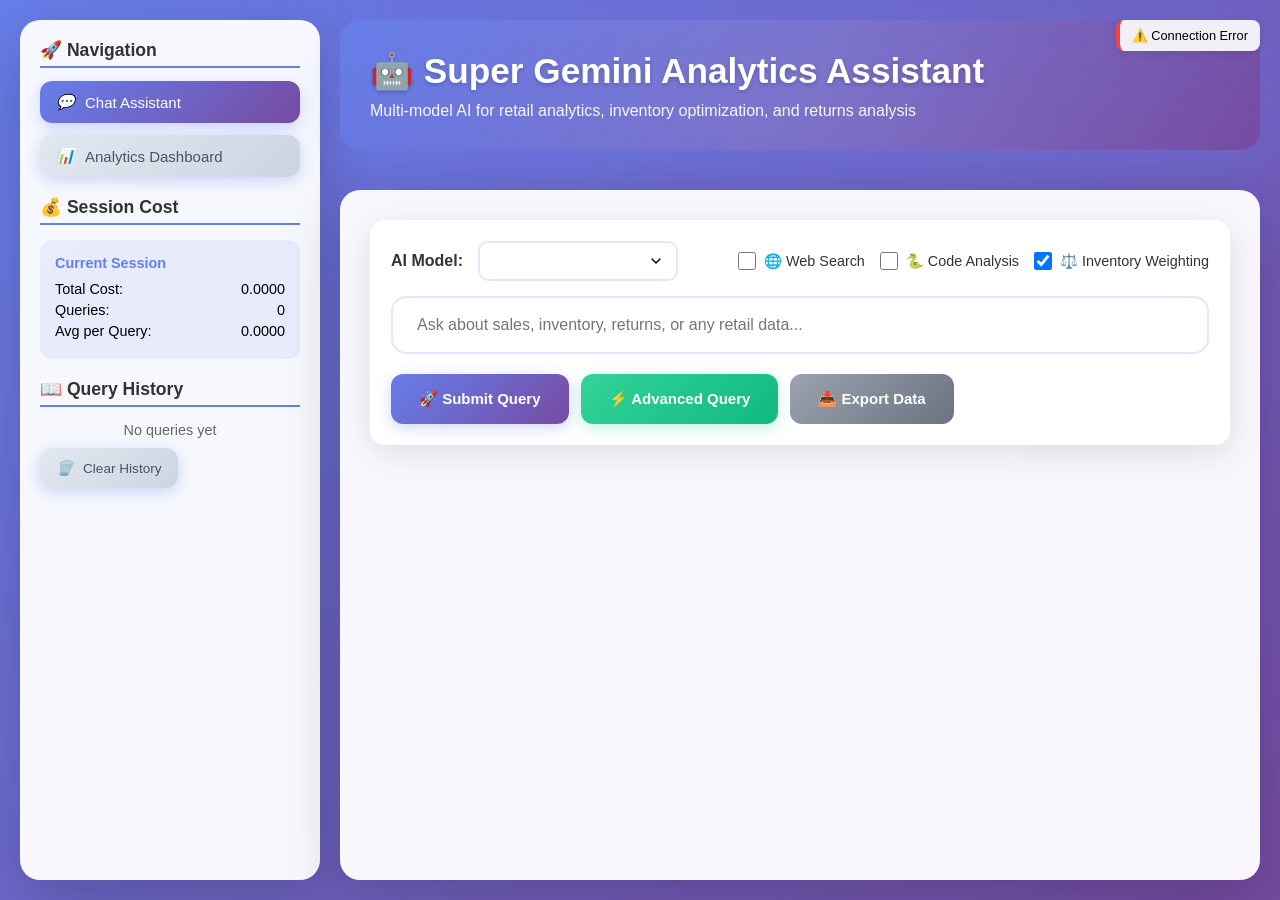
==== templates/index.html @ a4d1f27e "MCP" ====
<!DOCTYPE html>
<html>
<head>
    <title>Super Gemini - Enhanced Retail Analytics Assistant</title>
    <link rel="icon" type="image/x-icon" href="{{ url_for('static', filename='favicon.ico') }}">
    <meta charset="UTF-8">
    <meta name="viewport" content="width=device-width, initial-scale=1.0">
    <style>
        * {
            margin: 0;
            padding: 0;
            box-sizing: border-box;
        }
        
        body { 
            font-family: 'Segoe UI', Tahoma, Geneva, Verdana, sans-serif; 
            max-width: 1600px; 
            margin: 0 auto; 
            padding: 20px;
            background: linear-gradient(135deg, #667eea 0%, #764ba2 100%);
            min-height: 100vh;
        }
        
        .main-container {
            display: grid;
            grid-template-columns: 300px 1fr;
            gap: 20px;
            height: calc(100vh - 40px);
        }
        
        .sidebar {
            background: rgba(255, 255, 255, 0.95);
            backdrop-filter: blur(10px);
            border-radius: 20px;
            padding: 20px;
            box-shadow: 0 20px 60px rgba(0,0,0,0.2);
            overflow-y: auto;
        }
        
        .main-content {
            display: flex;
            flex-direction: column;
            gap: 20px;
        }
        
        .container {
            background: rgba(255, 255, 255, 0.95);
            backdrop-filter: blur(10px);
            border-radius: 20px;
            padding: 30px;
            box-shadow: 0 20px 60px rgba(0,0,0,0.2);
        }
        
        .header {
            background: linear-gradient(135deg, #667eea 0%, #764ba2 100%);
            color: white;
            padding: 30px;
            border-radius: 20px;
            margin-bottom: 20px;
            box-shadow: 0 15px 40px rgba(102, 126, 234, 0.3);
            position: relative;
            overflow: hidden;
        }
        
        .header::before {
            content: '';
            position: absolute;
            top: -50%;
            right: -50%;
            width: 200%;
            height: 200%;
            background: radial-gradient(circle, rgba(255,255,255,0.1) 0%, transparent 50%);
            animation: float 6s ease-in-out infinite;
        }
        
        @keyframes float {
            0%, 100% { transform: translate(0px, 0px); }
            50% { transform: translate(-20px, -20px); }
        }
        
        .header h1 {
            margin: 0;
            font-size: 2.2em;
            font-weight: 700;
            position: relative;
            z-index: 1;
            text-shadow: 0 2px 4px rgba(0,0,0,0.2);
        }
        
        .header p {
            margin: 10px 0 0 0;
            opacity: 0.95;
            font-size: 1em;
            position: relative;
            z-index: 1;
        }
        
        /* Sidebar Styles */
        .sidebar h3 {
            color: #333;
            margin-bottom: 15px;
            font-size: 1.1em;
            border-bottom: 2px solid #667eea;
            padding-bottom: 5px;
        }
        
        .navigation-buttons {
            display: flex;
            flex-direction: column;
            gap: 10px;
            margin-bottom: 20px;
        }
        
        .nav-button {
            padding: 12px 16px;
            border: none;
            border-radius: 12px;
            background: linear-gradient(135deg, #e2e8f0 0%, #cbd5e1 100%);
            color: #475569;
            cursor: pointer;
            font-weight: 500;
            transition: all 0.3s ease;
            text-align: left;
            display: flex;
            align-items: center;
            gap: 10px;
        }
        
        .nav-button:hover, .nav-button.active {
            background: linear-gradient(135deg, #667eea 0%, #764ba2 100%);
            color: white;
            transform: translateY(-2px);
            box-shadow: 0 5px 15px rgba(102, 126, 234, 0.3);
        }
        
        .cost-display {
            background: rgba(102, 126, 234, 0.1);
            border-radius: 12px;
            padding: 15px;
            margin-bottom: 20px;
        }
        
        .cost-display h4 {
            margin: 0 0 10px 0;
            color: #667eea;
            font-size: 0.9em;
        }
        
        .cost-item {
            display: flex;
            justify-content: space-between;
            margin: 5px 0;
            font-size: 0.9em;
        }
        
        .history-panel {
            max-height: 300px;
            overflow-y: auto;
        }
        
        .history-item {
            background: rgba(102, 126, 234, 0.05);
            border-radius: 8px;
            padding: 10px;
            margin-bottom: 8px;
            cursor: pointer;
            transition: all 0.3s ease;
            font-size: 0.85em;
        }
        
        .history-item:hover {
            background: rgba(102, 126, 234, 0.1);
            transform: translateX(5px);
        }
        
        .history-query {
            font-weight: 500;
            color: #333;
            margin-bottom: 5px;
            line-height: 1.3;
        }
        
        .history-meta {
            color: #666;
            font-size: 0.8em;
            display: flex;
            justify-content: space-between;
        }
        
        /* Main Content Styles */
        .controls {
            background: rgba(255, 255, 255, 0.9);
            backdrop-filter: blur(15px);
            padding: 20px;
            border-radius: 15px;
            margin-bottom: 20px;
            box-shadow: 0 8px 32px rgba(0,0,0,0.1);
            border: 1px solid rgba(255,255,255,0.2);
        }
        
        .controls-row {
            display: flex;
            align-items: center;
            gap: 20px;
            margin-bottom: 15px;
            flex-wrap: wrap;
        }
        
        .model-selector {
            display: flex;
            align-items: center;
            gap: 15px;
            flex: 1;
        }
        
        .model-selector label {
            font-weight: 600;
            color: #333;
            font-size: 1em;
            white-space: nowrap;
        }
        
        /* FIXED DROPDOWN STYLES */
        select {
            padding: 10px 14px;
            border: 2px solid #e0e7ff;
            border-radius: 10px;
            font-size: 14px;
            background: white;
            cursor: pointer;
            transition: all 0.3s ease;
            min-width: 200px;
            /* Fix dropdown appearance */
            appearance: none;
            -webkit-appearance: none;
            -moz-appearance: none;
            background-image: url("data:image/svg+xml;charset=UTF-8,%3csvg xmlns='http://www.w3.org/2000/svg' viewBox='0 0 24 24' fill='none' stroke='currentColor' stroke-width='2' stroke-linecap='round' stroke-linejoin='round'%3e%3cpolyline points='6,9 12,15 18,9'%3e%3c/polyline%3e%3c/svg%3e");
            background-repeat: no-repeat;
            background-position: right 12px center;
            background-size: 16px;
            padding-right: 40px;
        }
        
        select:focus {
            outline: none;
            border-color: #667eea;
            box-shadow: 0 0 0 3px rgba(102, 126, 234, 0.1);
        }
        
        /* Fix optgroup styling */
        select optgroup {
            font-weight: bold;
            color: #374151;
            background: #f9fafb;
            padding: 8px 0;
        }
        
        select option {
            padding: 8px 12px;
            background: white;
            color: #374151;
        }
        
        select option:hover {
            background: #f3f4f6;
        }
        
        .advanced-options {
            display: flex;
            gap: 15px;
            align-items: center;
            flex-wrap: wrap;
        }
        
        .checkbox-group {
            display: flex;
            align-items: center;
            gap: 8px;
        }
        
        .checkbox-group input[type="checkbox"] {
            width: 18px;
            height: 18px;
            cursor: pointer;
        }
        
        .checkbox-group label {
            font-size: 0.9em;
            color: #333;
            cursor: pointer;
        }
        
        .input-container {
            position: relative;
            margin-bottom: 20px;
        }
        
        #queryInput {
            width: 100%;
            padding: 18px 24px;
            border: 2px solid #e0e7ff;
            border-radius: 15px;
            font-size: 16px;
            background: rgba(255, 255, 255, 0.9);
            backdrop-filter: blur(10px);
            transition: all 0.3s ease;
        }
        
        #queryInput:focus {
            outline: none;
            border-color: #667eea;
            box-shadow: 0 0 0 3px rgba(102, 126, 234, 0.1);
            background: white;
        }
        
        .suggestions-dropdown {
            position: absolute;
            top: 100%;
            left: 0;
            right: 0;
            background: white;
            border: 1px solid #e0e7ff;
            border-radius: 12px;
            box-shadow: 0 8px 25px rgba(0,0,0,0.1);
            z-index: 1000;
            max-height: 300px;
            overflow-y: auto;
            display: none;
        }
        
        .suggestion-item {
            padding: 12px 16px;
            cursor: pointer;
            border-bottom: 1px solid #f1f5f9;
            transition: background 0.2s ease;
        }
        
        .suggestion-item:hover {
            background: rgba(102, 126, 234, 0.1);
        }
        
        .suggestion-item:last-child {
            border-bottom: none;
        }
        
        .suggestion-text {
            color: #333;
            font-size: 0.9em;
            line-height: 1.4;
        }
        
        .suggestion-meta {
            color: #666;
            font-size: 0.8em;
            margin-top: 4px;
        }
        
        .action-buttons {
            display: flex;
            gap: 12px;
            flex-wrap: wrap;
        }
        
        button { 
            padding: 16px 28px; 
            background: linear-gradient(135deg, #667eea 0%, #764ba2 100%);
            color: white; 
            border: none; 
            border-radius: 12px; 
            cursor: pointer;
            font-size: 15px;
            font-weight: 600;
            transition: all 0.3s ease;
            box-shadow: 0 4px 15px rgba(102, 126, 234, 0.3);
            position: relative;
            overflow: hidden;
        }
        
        button::before {
            content: '';
            position: absolute;
            top: 0;
            left: -100%;
            width: 100%;
            height: 100%;
            background: linear-gradient(90deg, transparent, rgba(255,255,255,0.2), transparent);
            transition: left 0.5s;
        }
        
        button:hover::before {
            left: 100%;
        }
        
        button:hover { 
            transform: translateY(-2px);
            box-shadow: 0 8px 25px rgba(102, 126, 234, 0.4);
        }
        
        button:disabled {
            background: linear-gradient(135deg, #9ca3af 0%, #6b7280 100%);
            cursor: not-allowed;
            transform: none;
            box-shadow: none;
        }
        
        .secondary-button {
            background: linear-gradient(135deg, #34d399 0%, #10b981 100%);
            box-shadow: 0 4px 15px rgba(52, 211, 153, 0.3);
        }
        
        .secondary-button:hover {
            box-shadow: 0 8px 25px rgba(52, 211, 153, 0.4);
        }
        
        .tertiary-button {
            background: linear-gradient(135deg, #f59e0b 0%, #d97706 100%);
            box-shadow: 0 4px 15px rgba(245, 158, 11, 0.3);
        }
        
        .tertiary-button:hover {
            box-shadow: 0 8px 25px rgba(245, 158, 11, 0.4);
        }
        
        .chat-container {
            flex: 1;
            overflow-y: auto;
            padding: 20px;
        }
        
        .chat-box { 
            background: rgba(255, 255, 255, 0.9);
            backdrop-filter: blur(10px);
            padding: 20px; 
            border-radius: 15px; 
            margin: 15px 0;
            border: 1px solid rgba(255,255,255,0.2);
            transition: all 0.3s ease;
            box-shadow: 0 4px 20px rgba(0,0,0,0.08);
        }
        
        .user-query { 
            background: linear-gradient(135deg, #f8fafc 0%, #e2e8f0 100%);
            border-left: 4px solid #667eea;
        }
        
        .assistant-response { 
            background: linear-gradient(135deg, #f0fdf4 0%, #dcfce7 100%);
            border-left: 4px solid #34d399;
        }
        
        .error { 
            background: linear-gradient(135deg, #fef2f2 0%, #fee2e2 100%);
            border-left: 4px solid #ef4444; 
            color: #dc2626;
        }
        
        .results-header {
            background: linear-gradient(135deg, #e0e7ff 0%, #c7d2fe 100%);
            padding: 15px 20px;
            border-radius: 12px 12px 0 0;
            border: 1px solid #c7d2fe;
            margin: 15px 0 0 0;
            font-weight: 600;
            color: #3730a3;
            display: flex;
            justify-content: space-between;
            align-items: center;
        }
        
        .results-table { 
            background: linear-gradient(135deg, #f8fafc 0%, #f1f5f9 100%);
            padding: 20px; 
            border-radius: 0 0 12px 12px; 
            font-family: 'Consolas', 'Monaco', monospace; 
            white-space: pre; 
            overflow-x: auto;
            border: 1px solid #e2e8f0;
            margin: 0 0 15px 0;
        }
        
        .sql-box { 
            background: linear-gradient(135deg, #1e293b 0%, #0f172a 100%);
            color: #e2e8f0;
            padding: 15px; 
            border-radius: 12px; 
            font-family: 'Consolas', 'Monaco', monospace; 
            font-size: 13px;
            white-space: pre-wrap;
            overflow-x: auto;
            margin: 15px 0;
            border: 1px solid #334155;
        }
        
        .loading {
            display: none;
            text-align: center;
            padding: 25px;
            color: #667eea;
        }
        
        .spinner {
            border: 3px solid rgba(102, 126, 234, 0.1);
            border-top: 3px solid #667eea;
            border-radius: 50%;
            width: 40px;
            height: 40px;
            animation: spin 1s linear infinite;
            margin: 0 auto 15px auto;
        }
        
        @keyframes spin {
            0% { transform: rotate(0deg); }
            100% { transform: rotate(360deg); }
        }
        
        .chart-container {
            text-align: center;
            margin: 20px 0;
            min-height: 100px;
        }
        
        .summary-box {
            background: linear-gradient(135deg, #fef3c7 0%, #fde68a 100%);
            border-left: 4px solid #f59e0b;
            padding: 20px;
            border-radius: 12px;
            margin: 20px 0;
            line-height: 1.6;
            box-shadow: 0 4px 15px rgba(245, 158, 11, 0.1);
        }
        
        /* Health status indicator */
        .health-indicator {
            position: fixed;
            top: 20px;
            right: 20px;
            background: rgba(255, 255, 255, 0.9);
            border-radius: 8px;
            padding: 8px 12px;
            font-size: 0.8em;
            box-shadow: 0 2px 10px rgba(0,0,0,0.1);
            z-index: 1000;
        }
        
        .health-indicator.healthy { border-left: 4px solid #10b981; }
        .health-indicator.unhealthy { border-left: 4px solid #ef4444; }
        
        /* Export dialog */
        .export-dialog {
            position: fixed;
            top: 0;
            left: 0;
            right: 0;
            bottom: 0;
            background: rgba(0,0,0,0.5);
            display: none;
            align-items: center;
            justify-content: center;
            z-index: 2000;
        }
        
        .export-content {
            background: white;
            border-radius: 15px;
            padding: 30px;
            max-width: 400px;
            width: 90%;
        }
        
        /* Responsive design */
        @media (max-width: 1200px) {
            .main-container {
                grid-template-columns: 1fr;
                gap: 20px;
            }
            
            .sidebar {
                order: 2;
                max-height: 300px;
            }
            
            .main-content {
                order: 1;
            }
        }
        
        @media (max-width: 768px) {
            body {
                padding: 10px;
            }
            
            .header h1 {
                font-size: 1.8em;
            }
            
            .controls-row {
                flex-direction: column;
                align-items: stretch;
            }
            
            .action-buttons {
                flex-direction: column;
            }
            
            .advanced-options {
                flex-direction: column;
                align-items: flex-start;
            }
        }
    </style>
</head>
<body>
    <div class="health-indicator" id="healthIndicator">
        <span id="healthStatus">Checking...</span>
    </div>
    
    <div class="main-container">
        <!-- Sidebar -->
        <div class="sidebar">
            <h3>🚀 Navigation</h3>
            <div class="navigation-buttons">
                <button class="nav-button active" onclick="showChatView()">
                    <i>💬</i> Chat Assistant
                </button>
                <button class="nav-button" onclick="showDashboard()">
                    <i>📊</i> Analytics Dashboard
                </button>
            </div>
            
            <h3>💰 Session Cost</h3>
            <div class="cost-display" id="costDisplay">
                <h4>Current Session</h4>
                <div class="cost-item">
                    <span>Total Cost:</span>
                    <span id="totalCost">$0.00</span>
                </div>
                <div class="cost-item">
                    <span>Queries:</span>
                    <span id="queryCount">0</span>
                </div>
                <div class="cost-item">
                    <span>Avg per Query:</span>
                    <span id="avgCost">$0.00</span>
                </div>
            </div>
            
            <h3>📖 Query History</h3>
            <div class="history-panel" id="historyPanel">
                <div style="text-align: center; color: #666; font-size: 0.9em;">
                    No queries yet
                </div>
            </div>
            
            <button class="nav-button" onclick="clearHistory()" style="margin-top: 10px; font-size: 0.85em;">
                <i>🗑️</i> Clear History
            </button>
        </div>
        
        <!-- Main Content -->
        <div class="main-content">
            <div class="header">
                <h1>🤖 Super Gemini Analytics Assistant</h1>
                <p>Multi-model AI for retail analytics, inventory optimization, and returns analysis</p>
            </div>
            
            <div id="chatView" class="container" style="flex: 1; display: flex; flex-direction: column;">
                <div class="controls">
                    <div class="controls-row">
                        <div class="model-selector">
                            <label for="modelSelect">AI Model:</label>
                            <select id="modelSelect">
                                <!-- Models will be loaded dynamically -->
                            </select>
                        </div>
                        
                        <div class="advanced-options">
                            <div class="checkbox-group">
                                <input type="checkbox" id="enableWebSearch">
                                <label for="enableWebSearch">🌐 Web Search</label>
                            </div>
                            <div class="checkbox-group">
                                <input type="checkbox" id="enableCodeExecution">
                                <label for="enableCodeExecution">🐍 Code Analysis</label>
                            </div>
                            <div class="checkbox-group">
                                <input type="checkbox" id="enableWeighting" checked>
                                <label for="enableWeighting">⚖️ Inventory Weighting</label>
                            </div>
                        </div>
                    </div>
                    
                    <div class="input-container">
                        <input type="text" id="queryInput" placeholder="Ask about sales, inventory, returns, or any retail data..." autocomplete="off" />
                        <div class="suggestions-dropdown" id="suggestionsDropdown"></div>
                    </div>
                    
                    <div class="action-buttons">
                        <button onclick="submitQuery()" id="submitButton">🚀 Submit Query</button>
                        <button onclick="submitAdvancedQuery()" id="advancedButton" class="secondary-button">⚡ Advanced Query</button>
                        <button onclick="showExportDialog()" id="exportButton" class="tertiary-button" disabled>📥 Export Data</button>
                    </div>
                </div>
                
                <div id="loading" class="loading">
                    <div class="spinner"></div>
                    <p>Analyzing your question with <span id="loadingModel"></span>...</p>
                </div>
                
                <div class="chat-container">
                    <div id="chatHistory"></div>
                </div>
            </div>
            
            <div id="dashboardView" style="display: none;">
                <iframe src="/dashboard/" width="100%" height="800" frameborder="0" style="border-radius: 15px;"></iframe>
            </div>
        </div>
    </div>
    
    <!-- Export Dialog -->
    <div class="export-dialog" id="exportDialog">
        <div class="export-content">
            <h3>📥 Export Data</h3>
            <p>Choose export format:</p>
            <div style="margin: 20px 0; display: flex; gap: 10px;">
                <button onclick="exportData('csv')" class="secondary-button">📄 CSV</button>
                <button onclick="exportData('json')" class="tertiary-button">📋 JSON</button>
            </div>
            <button onclick="closeExportDialog()">Cancel</button>
        </div>
    </div>

    <script>
        let currentMessageId = null;
        let hasSubmittedQuery = false;
        let availableModels = {};
        let currentCostInfo = { total_session_cost: 0, queries_executed: 0, average_cost_per_query: 0 };
        
        // Initialize the application
        document.addEventListener('DOMContentLoaded', function() {
            loadModels();
            loadHistory();
            updateCostDisplay();
            checkHealth();
            setupAutoSuggestions();
            
            // Check health every 30 seconds
            setInterval(checkHealth, 30000);
            
            // Update cost every 5 seconds during active usage
            setInterval(() => {
                if (hasSubmittedQuery) {
                    updateCostInfo();
                }
            }, 5000);
        });
        
        // Enhanced escapeHtml function with robust data handling
        function escapeHtml(unsafe) {
            // Add type checking and graceful handling
            if (typeof unsafe !== 'string') {
                if (unsafe === null || unsafe === undefined) {
                    return '';
                }
                
                // If it's an array or object, convert to formatted string
                try {
                    if (Array.isArray(unsafe)) {
                        // If it's an array of objects (table data), format as table
                        if (unsafe.length > 0 && typeof unsafe[0] === 'object') {
                            return formatArrayAsTable(unsafe);
                        }
                        return unsafe.join('\n');
                    } else if (typeof unsafe === 'object') {
                        return JSON.stringify(unsafe, null, 2);
                    } else {
                        return String(unsafe);
                    }
                } catch (e) {
                    console.error('Error converting data to string:', e);
                    return '[Error displaying data]';
                }
            }
            
            return unsafe
                .replace(/&/g, "&amp;")
                .replace(/</g, "&lt;")
                .replace(/>/g, "&gt;")
                .replace(/"/g, "&quot;")
                .replace(/'/g, "&#039;");
        }

        function formatArrayAsTable(data) {
            if (!Array.isArray(data) || data.length === 0) {
                return 'No data';
            }
            
            // Get headers from first object
            const headers = Object.keys(data[0]);
            
            // Calculate column widths
            const colWidths = {};
            headers.forEach(header => {
                colWidths[header] = Math.max(
                    header.length,
                    ...data.slice(0, 20).map(row => String(row[header] || '').length)
                );
            });
            
            // Create header row
            let table = headers.map(h => h.padEnd(colWidths[h])).join(' | ') + '\n';
            table += headers.map(h => '-'.repeat(colWidths[h])).join('-|-') + '\n';
            
            // Add data rows (limit to first 20 for display)
            data.slice(0, 20).forEach(row => {
                table += headers.map(h => String(row[h] || '').padEnd(colWidths[h])).join(' | ') + '\n';
            });
            
            if (data.length > 20) {
                table += `\n... and ${data.length - 20} more rows`;
            }
            
            return table;
        }

        function buildResponseContent(data, modelName) {
            let content = '';
            
            // Add results header with row count
            if (data.has_data && data.row_count > 0) {
                content += `<div class="results-header">
                    <span><strong>Query Results</strong></span>
                    <span style="background: rgba(255, 255, 255, 0.7); padding: 4px 12px; border-radius: 20px; font-size: 0.9em;">${data.row_count.toLocaleString()} total rows</span>
                </div>`;
            }
            
            content += '<strong>Results:</strong><br/>';
            content += `<small style="color: #666;">Generated by ${modelName}</small>`;
            
            // Add execution time
            if (data.execution_times) {
                content += `<small style="color: #666; margin-left: 10px;">Total time: ${data.execution_times.total_ms}ms</small>`;
                
                // Show summary generation time if available
                if (data.execution_times.summary_generation_ms) {
                    content += `<small style="color: #666; margin-left: 10px;">(Summary: ${data.execution_times.summary_generation_ms}ms)</small>`;
                }
            }
            
            // Add cost info
            if (data.estimated_cost !== undefined) {
                content += `<small style="color: #666; margin-left: 10px;">Cost: ${data.estimated_cost.toFixed(4)}</small>`;
            }
            
            content += '<br/>';
            
            // Add MCP tool info if used
            if (data.toolbox_used && data.tool_name) {
                content += '<div style="background: rgba(139, 92, 246, 0.1); padding: 15px; border-radius: 8px; margin: 10px 0; font-size: 0.9em;">';
                content += '<strong>🔧 MCP Tool Used:</strong><br/>';
                content += `• Tool: ${data.tool_name}<br/>`;
                if (data.parameters) {
                    content += `• Parameters: ${JSON.stringify(data.parameters, null, 1).replace(/\n/g, ' ')}<br/>`;
                }
                content += '</div>';
            }
            
            // AUTO-GENERATED SUMMARY DISPLAY
            if (data.auto_summary) {
                content += '<div class="summary-box" style="margin: 20px 0;">';
                content += '<h4>🤖 AI Insights (Auto-Generated)</h4>';
                content += data.auto_summary.replace(/\*\*(.*?)\*\*/g, '<strong>$1</strong>').replace(/\n/g, '<br/>');
                content += '</div>';
            } else if (data.summary_error) {
                content += '<div style="background: rgba(239, 68, 68, 0.1); border-left: 4px solid #ef4444; padding: 15px; border-radius: 8px; margin: 10px 0; font-size: 0.9em;">';
                content += '<strong>⚠️ Auto-Summary Failed:</strong><br/>';
                content += `${data.summary_error}<br/>`;
                content += '<small>You can still generate a summary manually using the button below.</small>';
                content += '</div>';
            }
            
            // Handle results display - check if we have string or structured data
            let resultsToDisplay = '';
            
            if (typeof data.results === 'string') {
                // Backend sent formatted string - use it directly
                resultsToDisplay = data.results;
            } else if (data.results_data && Array.isArray(data.results_data)) {
                // We have structured data - format it
                resultsToDisplay = formatArrayAsTable(data.results_data);
            } else if (data.results) {
                // Fallback - try to format whatever we got
                resultsToDisplay = escapeHtml(data.results);
            } else {
                resultsToDisplay = 'No results data received';
            }
            
            content += '<div class="results-table">' + escapeHtml(resultsToDisplay) + '</div>';
            
            // Show truncation info
            if (data.has_data && data.row_count > 20) {
                content += `<div style="color: #666; font-style: italic; margin-top: 10px; text-align: center;">`;
                content += `Showing first 20 rows of ${data.row_count.toLocaleString()} total results`;
                content += `</div>`;
            }
            
            // Add action buttons
            if (data.has_data) {
                content += '<div style="display: flex; gap: 12px; margin: 20px 0; flex-wrap: wrap;">';
                content += `<button class="secondary-button" onclick="generateChart(${currentMessageId})">📊 Generate Chart</button>`;
                
                // Only show manual summary button if auto-summary failed or wasn't generated
                if (!data.auto_summary) {
                    content += `<button class="tertiary-button" onclick="generateSummary(${currentMessageId})">💡 Generate Summary</button>`;
                } else {
                    content += `<button class="tertiary-button" onclick="regenerateSummary(${currentMessageId})" style="opacity: 0.7;">🔄 Regenerate Summary</button>`;
                }
                
                content += '</div>';
            }
            
            content += `<div id="chart-${currentMessageId}" class="chart-container"></div>`;
            content += `<div id="summary-${currentMessageId}"></div>`;
            
            // Show SQL/Tool info
            content += '<details style="margin-top: 15px;"><summary style="cursor: pointer; color: #667eea; font-weight: 500;">🔧 Tool Information</summary>';
            if (data.sql) {
                content += '<div class="sql-box">' + escapeHtml(data.sql) + '</div>';
            }
            if (data.tool_name && data.parameters) {
                content += '<div style="margin-top: 10px; font-family: monospace; font-size: 0.9em;">';
                content += `<strong>Tool:</strong> ${data.tool_name}<br/>`;
                content += `<strong>Parameters:</strong><br/>${escapeHtml(JSON.stringify(data.parameters, null, 2))}`;
                content += '</div>';
            }
            content += '</details>';
            
            return content;
        }

        function buildErrorContent(data, modelName) {
            let content = `<strong>Query failed:</strong> ${escapeHtml(data.error)}<br/><br/>`;
            content += `<strong>Model used:</strong> ${modelName}<br/>`;
            
            if (data.sql) {
                content += '<strong>Generated SQL:</strong><br/><div class="sql-box">' + escapeHtml(data.sql) + '</div>';
            }
            
            if (data.tool_name) {
                content += `<strong>MCP Tool:</strong> ${data.tool_name}<br/>`;
                if (data.parameters) {
                    content += `<strong>Parameters:</strong> ${JSON.stringify(data.parameters, null, 2)}<br/>`;
                }
            }
            
            content += '<br/><strong>💡 Troubleshooting Tips:</strong><ul>';
            content += '<li>Try rephrasing your question</li>';
            content += '<li>Check if store/city names are spelled correctly</li>';
            content += '<li>Specify time periods clearly (e.g., "last month", "in 2025")</li>';
            content += '<li>Try a different AI model</li>';
            content += '<li>Ensure MCP Toolbox server is running</li>';
            content += '</ul>';
            
            return content;
        }
        
        async function loadModels() {
            try {
                const response = await fetch('/models');
                const data = await response.json();
                
                if (data.success) {
                    availableModels = data.models;
                    populateModelSelect(data.models);
                } else {
                    console.error('Failed to load models:', data.error);
                }
            } catch (error) {
                console.error('Error loading models:', error);
            }
        }
        
        function populateModelSelect(models) {
            const select = document.getElementById('modelSelect');
            select.innerHTML = '';
            
            const providers = {};
            
            // Group models by provider
            Object.entries(models).forEach(([modelId, config]) => {
                if (!providers[config.provider]) {
                    providers[config.provider] = [];
                }
                providers[config.provider].push({ id: modelId, config });
            });
            
            // Create optgroups
            Object.entries(providers).forEach(([provider, modelList]) => {
                const optgroup = document.createElement('optgroup');
                optgroup.label = getProviderDisplayName(provider);
                
                modelList.forEach(({ id, config }) => {
                    const option = document.createElement('option');
                    option.value = id;
                    option.textContent = config.name;
                    option.setAttribute('data-provider', provider);
                    option.title = config.description;
                    optgroup.appendChild(option);
                });
                
                select.appendChild(optgroup);
            });
            
            // Set default selection
            if (select.options.length > 0) {
                select.value = Object.keys(models)[0];
            }
        }
        
        function getProviderDisplayName(provider) {
            const names = {
                'google': 'Google Gemini',
                'xai': '🚀 X.AI (Grok)',
                'anthropic': 'Anthropic Claude',
                'openai': 'OpenAI GPT'
            };
            return names[provider] || provider;
        }
        
        function setupAutoSuggestions() {
            const input = document.getElementById('queryInput');
            const dropdown = document.getElementById('suggestionsDropdown');
            let timeoutId = null;
            
            input.addEventListener('input', function() {
                clearTimeout(timeoutId);
                const query = this.value.trim();
                
                if (query.length < 2) {
                    dropdown.style.display = 'none';
                    return;
                }
                
                timeoutId = setTimeout(() => {
                    fetchSuggestions(query);
                }, 300);
            });
            
            input.addEventListener('blur', function() {
                // Delay hiding to allow clicking on suggestions
                setTimeout(() => {
                    dropdown.style.display = 'none';
                }, 200);
            });
            
            input.addEventListener('focus', function() {
                if (this.value.length >= 2) {
                    fetchSuggestions(this.value.trim());
                }
            });
        }
        
        async function fetchSuggestions(query) {
            try {
                const response = await fetch(`/suggest?q=${encodeURIComponent(query)}`);
                const data = await response.json();
                
                if (data.success && data.suggestions.length > 0) {
                    showSuggestions(data.suggestions);
                } else {
                    document.getElementById('suggestionsDropdown').style.display = 'none';
                }
            } catch (error) {
                console.error('Error fetching suggestions:', error);
            }
        }
        
        function showSuggestions(suggestions) {
            const dropdown = document.getElementById('suggestionsDropdown');
            dropdown.innerHTML = '';
            
            suggestions.forEach(suggestion => {
                const item = document.createElement('div');
                item.className = 'suggestion-item';
                item.onclick = () => selectSuggestion(suggestion.text);
                
                const text = document.createElement('div');
                text.className = 'suggestion-text';
                text.textContent = suggestion.text;
                item.appendChild(text);
                
                if (suggestion.type === 'history') {
                    const meta = document.createElement('div');
                    meta.className = 'suggestion-meta';
                    meta.textContent = `📖 From history • ${suggestion.results_count} results`;
                    item.appendChild(meta);
                } else {
                    const meta = document.createElement('div');
                    meta.className = 'suggestion-meta';
                    meta.textContent = '💡 Suggested query';
                    item.appendChild(meta);
                }
                
                dropdown.appendChild(item);
            });
            
            dropdown.style.display = 'block';
        }
        
        function selectSuggestion(text) {
            document.getElementById('queryInput').value = text;
            document.getElementById('suggestionsDropdown').style.display = 'none';
        }
        
        async function loadHistory() {
            try {
                const response = await fetch('/history');
                const data = await response.json();
                
                if (data.success) {
                    displayHistory(data.history);
                }
            } catch (error) {
                console.error('Error loading history:', error);
            }
        }
        
        function displayHistory(history) {
            const panel = document.getElementById('historyPanel');
            
            if (!history || history.length === 0) {
                panel.innerHTML = '<div style="text-align: center; color: #666; font-size: 0.9em;">No queries yet</div>';
                return;
            }
            
            panel.innerHTML = '';
            
            history.slice(0, 10).forEach(item => {
                const historyItem = document.createElement('div');
                historyItem.className = 'history-item';
                historyItem.onclick = () => selectSuggestion(item.query);
                
                const query = document.createElement('div');
                query.className = 'history-query';
                query.textContent = item.query.length > 50 ? item.query.substring(0, 50) + '...' : item.query;
                historyItem.appendChild(query);
                
                const meta = document.createElement('div');
                meta.className = 'history-meta';
                
                const date = new Date(item.timestamp * 1000);
                const timeStr = date.toLocaleTimeString([], { hour: '2-digit', minute: '2-digit' });
                
                meta.innerHTML = `<span>${timeStr}</span><span>${item.results_count} results</span>`;
                historyItem.appendChild(meta);
                
                panel.appendChild(historyItem);
            });
        }
        
        async function clearHistory() {
            try {
                const response = await fetch('/clear_history', { method: 'POST' });
                const data = await response.json();
                
                if (data.success) {
                    loadHistory();
                }
            } catch (error) {
                console.error('Error clearing history:', error);
            }
        }
        
        async function updateCostInfo() {
            try {
                const response = await fetch('/cost_summary');
                const data = await response.json();
                
                if (data.success) {
                    currentCostInfo = data.cost_summary;
                    updateCostDisplay();
                }
            } catch (error) {
                console.error('Error updating cost info:', error);
            }
        }
        
        function updateCostDisplay() {
            document.getElementById('totalCost').textContent = `${currentCostInfo.total_session_cost.toFixed(4)}`;
            document.getElementById('queryCount').textContent = currentCostInfo.queries_executed;
            document.getElementById('avgCost').textContent = `${currentCostInfo.average_cost_per_query.toFixed(4)}`;
        }
        
        async function checkHealth() {
            try {
                const response = await fetch('/health');
                const data = await response.json();
                
                const indicator = document.getElementById('healthIndicator');
                const status = document.getElementById('healthStatus');
                
                if (data.status === 'healthy') {
                    indicator.className = 'health-indicator healthy';
                    status.textContent = '✅ System Healthy';
                } else {
                    indicator.className = 'health-indicator unhealthy';
                    status.textContent = '❌ System Issues';
                }
            } catch (error) {
                const indicator = document.getElementById('healthIndicator');
                const status = document.getElementById('healthStatus');
                indicator.className = 'health-indicator unhealthy';
                status.textContent = '⚠️ Connection Error';
            }
        }
        
        function showChatView() {
            document.getElementById('chatView').style.display = 'flex';
            document.getElementById('dashboardView').style.display = 'none';
            
            // Update navigation buttons
            document.querySelectorAll('.nav-button').forEach(btn => btn.classList.remove('active'));
            event.target.classList.add('active');
        }
        
        function showDashboard() {
            document.getElementById('chatView').style.display = 'none';
            document.getElementById('dashboardView').style.display = 'block';
            
            // Update navigation buttons
            document.querySelectorAll('.nav-button').forEach(btn => btn.classList.remove('active'));
            event.target.classList.add('active');
        }
        
        function submitQuery() {
            executeQuery('/chat', false);
        }
        
        function submitAdvancedQuery() {
            executeQuery('/chat', true);
        }
        
        async function executeQuery(endpoint, isAdvanced) {
            const input = document.getElementById('queryInput');
            const submitBtn = document.getElementById('submitButton');
            const advancedBtn = document.getElementById('advancedButton');
            const query = input.value.trim();
            
            if (!query) return;
            
            const selectedModel = document.getElementById('modelSelect').value;
            const enableWebSearch = document.getElementById('enableWebSearch').checked;
            const enableCodeExecution = document.getElementById('enableCodeExecution').checked;
            const enableWeighting = document.getElementById('enableWeighting').checked;
            
            // Disable buttons during processing
            submitBtn.disabled = true;
            advancedBtn.disabled = true;
            
            // Add user message to chat
            addMessage('user', query);
            input.value = '';
            
            // Show loading
            document.getElementById('loadingModel').textContent = selectedModel;
            document.getElementById('loading').style.display = 'block';
            
            try {
                const requestBody = {
                    query: query,
                    model: selectedModel,
                    apply_weighting: enableWeighting
                };
                
                if (isAdvanced) {
                    requestBody.enable_web_search = enableWebSearch;
                    requestBody.enable_code_execution = enableCodeExecution;
                }
                
                const response = await fetch(endpoint, {
                    method: 'POST',
                    headers: {'Content-Type': 'application/json'},
                    body: JSON.stringify(requestBody)
                });
                
                const data = await response.json();
                
                document.getElementById('loading').style.display = 'none';
                submitBtn.disabled = false;
                advancedBtn.disabled = false;
                
                if (data.success) {
                    currentMessageId = Date.now();
                    let responseContent = buildResponseContent(data, selectedModel);
                    addMessage('assistant', responseContent, currentMessageId);
                    
                    // Enable export if we have data
                    document.getElementById('exportButton').disabled = !data.has_data;
                    
                    // Update cost and history
                    updateCostInfo();
                    loadHistory();
                    hasSubmittedQuery = true;
                } else {
                    let errorContent = buildErrorContent(data, selectedModel);
                    addMessage('error', errorContent);
                }
            } catch (error) {
                document.getElementById('loading').style.display = 'none';
                submitBtn.disabled = false;
                advancedBtn.disabled = false;
                addMessage('error', 'Connection error: ' + error.message);
            }
        }
        
        async function generateChart(messageId) {
            const chartDiv = document.getElementById('chart-' + messageId);
            chartDiv.innerHTML = '<div class="loading" style="display: block;"><div class="spinner"></div><p>Generating chart...</p></div>';
            
            try {
                // Send request to generate chart
                const response = await fetch('/generate_chart', {
                    method: 'POST',
                    headers: {'Content-Type': 'application/json'},
                    body: JSON.stringify({
                        chart_type: 'auto' // Let the backend decide
                    })
                });
                
                const data = await response.json();
                
                if (data.success && data.chart) {
                    chartDiv.innerHTML = data.chart;
                    
                    // Execute any scripts in the chart HTML
                    const scripts = chartDiv.getElementsByTagName('script');
                    for (let i = 0; i < scripts.length; i++) {
                        const oldScript = scripts[i];
                        const newScript = document.createElement('script');
                        Array.from(oldScript.attributes).forEach(attr => {
                            newScript.setAttribute(attr.name, attr.value);
                        });
                        newScript.appendChild(document.createTextNode(oldScript.innerHTML));
                        oldScript.parentNode.replaceChild(newScript, oldScript);
                    }
                } else {
                    chartDiv.innerHTML = '<div style="color: red; padding: 10px;">Failed to generate chart: ' + (data.error || 'Unknown error') + '</div>';
                }
            } catch (error) {
                chartDiv.innerHTML = '<div style="color: red; padding: 10px;">Error generating chart: ' + error.message + '</div>';
            }
        }
        
        async function generateSummary(messageId) {
            const summaryDiv = document.getElementById('summary-' + messageId);
            const selectedModel = document.getElementById('modelSelect').value;
            
            summaryDiv.innerHTML = '<div class="loading" style="display: block;"><div class="spinner"></div><p>Generating insights with ' + selectedModel + '...</p></div>';
            
            try {
                const response = await fetch('/generate_summary', {
                    method: 'POST',
                    headers: {'Content-Type': 'application/json'},
                    body: JSON.stringify({
                        model: selectedModel,
                        use_parallel: false
                    })
                });
                
                const data = await response.json();
                
                if (data.success) {
                    summaryDiv.innerHTML = '<div class="summary-box">' + 
                        '<h4>🤖 AI Insights</h4>' + 
                        data.summary.replace(/\*\*(.*?)\*\*/g, '<strong>$1</strong>').replace(/\n/g, '<br/>') + 
                        '</div>';
                } else {
                    summaryDiv.innerHTML = '<div style="color: red; padding: 10px;">Failed to generate summary: ' + (data.error || 'Unknown error') + '</div>';
                }
            } catch (error) {
                summaryDiv.innerHTML = '<div style="color: red; padding: 10px;">Error generating summary: ' + error.message + '</div>';
            }
        }

        // Add this new function for regenerating summaries
        async function regenerateSummary(messageId) {
            const summaryDiv = document.getElementById('summary-' + messageId);
            const selectedModel = document.getElementById('modelSelect').value;
            
            summaryDiv.innerHTML = '<div class="loading" style="display: block;"><div class="spinner"></div><p>Regenerating insights with ' + selectedModel + '...</p></div>';
            
            try {
                const response = await fetch('/generate_summary', {
                    method: 'POST',
                    headers: {'Content-Type': 'application/json'},
                    body: JSON.stringify({
                        model: selectedModel,
                        use_parallel: false
                    })
                });
                
                const data = await response.json();
                
                if (data.success) {
                    summaryDiv.innerHTML = '<div class="summary-box">' + 
                        '<h4>🤖 AI Insights (Regenerated)</h4>' + 
                        data.summary.replace(/\*\*(.*?)\*\*/g, '<strong>$1</strong>').replace(/\n/g, '<br/>') + 
                        '</div>';
                } else {
                    summaryDiv.innerHTML = '<div style="color: red; padding: 10px;">Failed to regenerate summary: ' + (data.error || 'Unknown error') + '</div>';
                }
            } catch (error) {
                summaryDiv.innerHTML = '<div style="color: red; padding: 10px;">Error regenerating summary: ' + error.message + '</div>';
            }
        }
        
        function showExportDialog() {
            document.getElementById('exportDialog').style.display = 'flex';
        }
        
        function closeExportDialog() {
            document.getElementById('exportDialog').style.display = 'none';
        }
        
        async function exportData(format) {
            try {
                const response = await fetch('/export', {
                    method: 'POST',
                    headers: {'Content-Type': 'application/json'},
                    body: JSON.stringify({ format: format })
                });
                
                const data = await response.json();
                
                if (data.success) {
                    // Create and download file
                    const blob = new Blob([data.data], { type: data.mime_type });
                    const url = window.URL.createObjectURL(blob);
                    const a = document.createElement('a');
                    a.href = url;
                    a.download = data.filename;
                    document.body.appendChild(a);
                    a.click();
                    window.URL.revokeObjectURL(url);
                    document.body.removeChild(a);
                    
                    closeExportDialog();
                } else {
                    alert('Export failed: ' + data.error);
                }
            } catch (error) {
                alert('Export error: ' + error.message);
            }
        }
        
        function addMessage(type, content, messageId) {
            const chatHistory = document.getElementById('chatHistory');
            const messageDiv = document.createElement('div');
            messageDiv.className = 'chat-box ' + (type === 'user' ? 'user-query' : type === 'error' ? 'error' : 'assistant-response');
            if (messageId) {
                messageDiv.id = 'message-' + messageId;
            }
            
            if (type === 'user') {
                messageDiv.innerHTML = '<strong>You:</strong> ' + escapeHtml(content);
            } else {
                messageDiv.innerHTML = content;
            }
            
            // Fade in effect
            messageDiv.style.opacity = '0';
            chatHistory.insertBefore(messageDiv, chatHistory.firstChild);
            setTimeout(() => {
                messageDiv.style.opacity = '1';
            }, 10);
            
            // Scroll to top to see new message
            chatHistory.scrollTop = 0;
        }
        
        // Enter key support
        document.getElementById('queryInput').addEventListener('keypress', function(e) {
            if (e.key === 'Enter') {
                if (e.shiftKey) {
                    submitAdvancedQuery();
                } else {
                    submitQuery();
                }
            }
        });
        
        // Keyboard shortcuts
        document.addEventListener('keydown', function(e) {
            // Ctrl/Cmd + K to focus query input
            if ((e.ctrlKey || e.metaKey) && e.key === 'k') {
                e.preventDefault();
                document.getElementById('queryInput').focus();
            }
            
            // Ctrl/Cmd + D to show dashboard
            if ((e.ctrlKey || e.metaKey) && e.key === 'd') {
                e.preventDefault();
                showDashboard();
            }
            
            // Ctrl/Cmd + H to show chat
            if ((e.ctrlKey || e.metaKey) && e.key === 'h') {
                e.preventDefault();
                showChatView();
            }
            
            // Escape to close export dialog
            if (e.key === 'Escape') {
                closeExportDialog();
            }
        });
        
        // Auto-save query drafts
        let draftTimeout;
        document.getElementById('queryInput').addEventListener('input', function() {
            clearTimeout(draftTimeout);
            draftTimeout = setTimeout(() => {
                localStorage.setItem('queryDraft', this.value);
            }, 1000);
        });
        
        // Restore query draft on load
        window.addEventListener('load', function() {
            const draft = localStorage.getItem('queryDraft');
            if (draft && draft.trim()) {
                document.getElementById('queryInput').value = draft;
            }
        });
        
        // Clear draft when query is submitted
        function clearQueryDraft() {
            localStorage.removeItem('queryDraft');
        }
        
        // Update submit functions to clear draft
        const originalSubmitQuery = submitQuery;
        submitQuery = function() {
            clearQueryDraft();
            originalSubmitQuery();
        };
        
        const originalSubmitAdvancedQuery = submitAdvancedQuery;
        submitAdvancedQuery = function() {
            clearQueryDraft();
            originalSubmitAdvancedQuery();
        };
    </script>
</body>
</html>
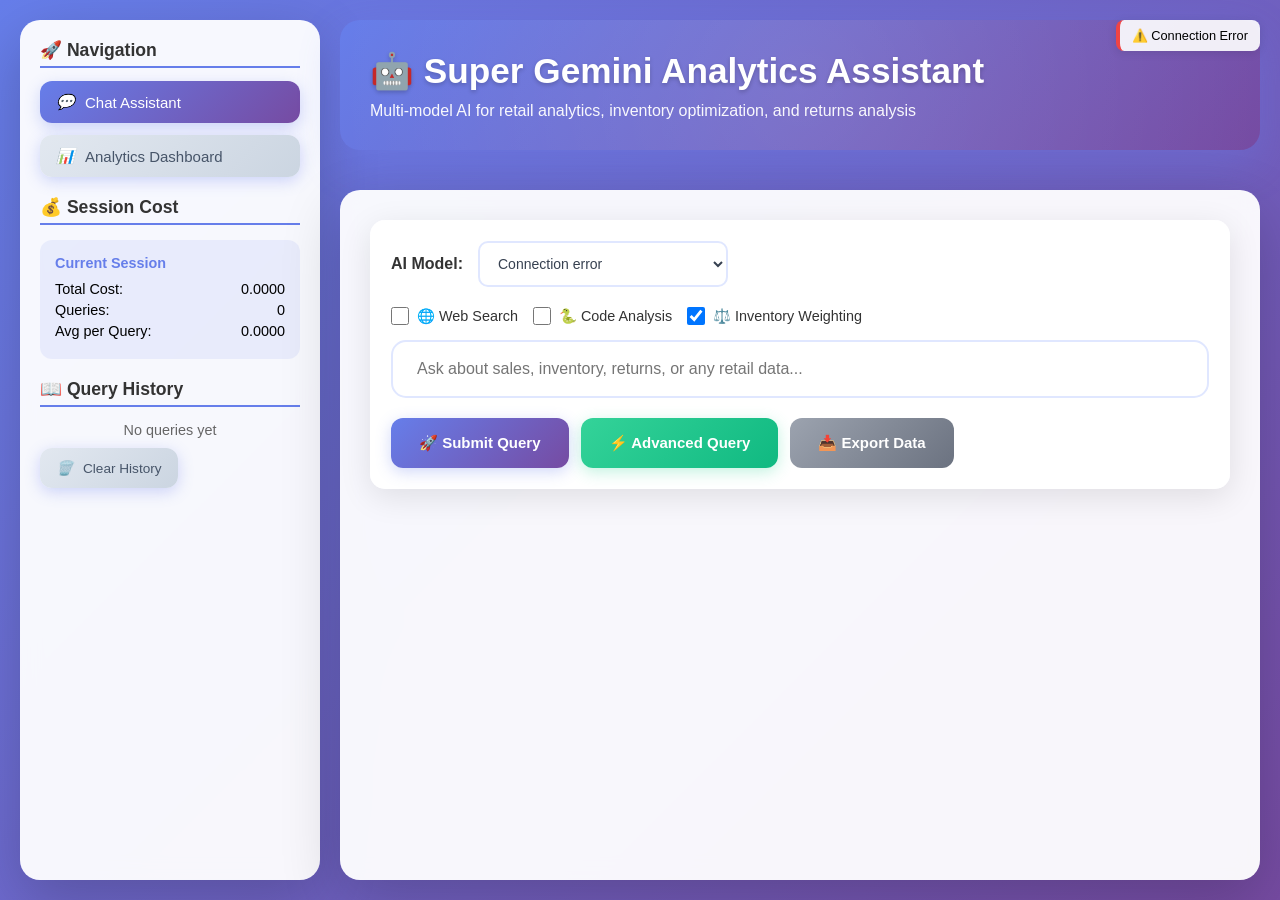
==== commit ce905f9d: "MCP & frontend updates" ====
--- a/templates/index.html
+++ b/templates/index.html
@@ -222,23 +222,20 @@
         
         /* FIXED DROPDOWN STYLES */
         select {
-            padding: 10px 14px;
+            padding: 12px 14px;
             border: 2px solid #e0e7ff;
             border-radius: 10px;
             font-size: 14px;
             background: white;
             cursor: pointer;
             transition: all 0.3s ease;
-            min-width: 200px;
-            /* Fix dropdown appearance */
-            appearance: none;
-            -webkit-appearance: none;
-            -moz-appearance: none;
-            background-image: url("data:image/svg+xml;charset=UTF-8,%3csvg xmlns='http://www.w3.org/2000/svg' viewBox='0 0 24 24' fill='none' stroke='currentColor' stroke-width='2' stroke-linecap='round' stroke-linejoin='round'%3e%3cpolyline points='6,9 12,15 18,9'%3e%3c/polyline%3e%3c/svg%3e");
-            background-repeat: no-repeat;
-            background-position: right 12px center;
-            background-size: 16px;
-            padding-right: 40px;
+            min-width: 250px;
+            color: #374151;
+            font-weight: 500;
+            /* Remove custom styling that can interfere */
+            appearance: menulist;
+            -webkit-appearance: menulist;
+            -moz-appearance: menulist;
         }
         
         select:focus {
@@ -247,22 +244,33 @@
             box-shadow: 0 0 0 3px rgba(102, 126, 234, 0.1);
         }
         
-        /* Fix optgroup styling */
+        /* Ensure optgroup and options are visible */
         select optgroup {
             font-weight: bold;
             color: #374151;
-            background: #f9fafb;
-            padding: 8px 0;
+            background: #f8fafc;
+            padding: 4px 8px;
+            font-size: 13px;
         }
         
         select option {
             padding: 8px 12px;
             background: white;
             color: #374151;
-        }
-        
-        select option:hover {
-            background: #f3f4f6;
+            font-size: 14px;
+            font-weight: normal;
+        }
+        
+        /* Ensure dropdown opens properly */
+        select:focus optgroup,
+        select:focus option {
+            background: white;
+            color: #374151;
+        }
+        
+        select option:checked {
+            background: #667eea;
+            color: white;
         }
         
         .advanced-options {
@@ -669,7 +677,7 @@
                         <div class="model-selector">
                             <label for="modelSelect">AI Model:</label>
                             <select id="modelSelect">
-                                <!-- Models will be loaded dynamically -->
+                                <option value="">Loading models...</option>
                             </select>
                         </div>
                         
@@ -972,27 +980,38 @@
                 if (data.success) {
                     availableModels = data.models;
                     populateModelSelect(data.models);
+                    console.log('Models loaded successfully:', Object.keys(data.models));
                 } else {
                     console.error('Failed to load models:', data.error);
+                    // Show error in dropdown
+                    const select = document.getElementById('modelSelect');
+                    select.innerHTML = '<option value="">Error loading models</option>';
                 }
             } catch (error) {
                 console.error('Error loading models:', error);
+                const select = document.getElementById('modelSelect');
+                select.innerHTML = '<option value="">Connection error</option>';
             }
         }
         
         function populateModelSelect(models) {
             const select = document.getElementById('modelSelect');
-            select.innerHTML = '';
+            select.innerHTML = ''; // Clear loading message
+            
+            console.log('Populating dropdown with models:', models);
             
             const providers = {};
             
             // Group models by provider
             Object.entries(models).forEach(([modelId, config]) => {
-                if (!providers[config.provider]) {
-                    providers[config.provider] = [];
-                }
-                providers[config.provider].push({ id: modelId, config });
+                const provider = config.provider || 'unknown';
+                if (!providers[provider]) {
+                    providers[provider] = [];
+                }
+                providers[provider].push({ id: modelId, config });
             });
+            
+            console.log('Grouped by providers:', providers);
             
             // Create optgroups
             Object.entries(providers).forEach(([provider, modelList]) => {
@@ -1002,29 +1021,37 @@
                 modelList.forEach(({ id, config }) => {
                     const option = document.createElement('option');
                     option.value = id;
-                    option.textContent = config.name;
+                    option.textContent = config.name || config.description || id;
                     option.setAttribute('data-provider', provider);
-                    option.title = config.description;
+                    option.title = config.description || '';
                     optgroup.appendChild(option);
+                    console.log('Added option:', option.textContent, 'with value:', option.value);
                 });
                 
                 select.appendChild(optgroup);
             });
             
-            // Set default selection
+            // Set default selection to first available model
             if (select.options.length > 0) {
-                select.value = Object.keys(models)[0];
-            }
+                const firstModel = Object.keys(models)[0];
+                select.value = firstModel;
+                console.log('Set default model to:', firstModel);
+            }
+            
+            // Force a repaint to ensure dropdown is visible
+            select.style.display = 'none';
+            select.offsetHeight; // Trigger reflow
+            select.style.display = '';
         }
         
         function getProviderDisplayName(provider) {
             const names = {
-                'google': 'Google Gemini',
+                'google': '🔵 Google Gemini',
                 'xai': '🚀 X.AI (Grok)',
-                'anthropic': 'Anthropic Claude',
-                'openai': 'OpenAI GPT'
+                'anthropic': '🟠 Anthropic Claude',
+                'openai': '🟢 OpenAI GPT'
             };
-            return names[provider] || provider;
+            return names[provider] || `🔘 ${provider}`;
         }
         
         function setupAutoSuggestions() {
@@ -1253,6 +1280,14 @@
             const enableCodeExecution = document.getElementById('enableCodeExecution').checked;
             const enableWeighting = document.getElementById('enableWeighting').checked;
             
+            console.log('Submitting query with model:', selectedModel);
+            
+            // Validate model selection
+            if (!selectedModel) {
+                addMessage('error', 'Please select an AI model from the dropdown.');
+                return;
+            }
+            
             // Disable buttons during processing
             submitBtn.disabled = true;
             advancedBtn.disabled = true;
@@ -1277,13 +1312,32 @@
                     requestBody.enable_code_execution = enableCodeExecution;
                 }
                 
+                console.log('Sending request:', requestBody);
+                
                 const response = await fetch(endpoint, {
                     method: 'POST',
-                    headers: {'Content-Type': 'application/json'},
+                    headers: {
+                        'Content-Type': 'application/json',
+                        'Accept': 'application/json'
+                    },
                     body: JSON.stringify(requestBody)
                 });
                 
-                const data = await response.json();
+                console.log('Response status:', response.status);
+                console.log('Response headers:', response.headers);
+                
+                if (!response.ok) {
+                    throw new Error(`HTTP ${response.status}: ${response.statusText}`);
+                }
+                
+                let data;
+                try {
+                    data = await response.json();
+                    console.log('Response data:', data);
+                } catch (parseError) {
+                    console.error('Failed to parse JSON response:', parseError);
+                    throw new Error('Invalid JSON response from server');
+                }
                 
                 document.getElementById('loading').style.display = 'none';
                 submitBtn.disabled = false;
@@ -1306,10 +1360,59 @@
                     addMessage('error', errorContent);
                 }
             } catch (error) {
+                console.error('Query execution failed:', error);
+                
                 document.getElementById('loading').style.display = 'none';
                 submitBtn.disabled = false;
                 advancedBtn.disabled = false;
-                addMessage('error', 'Connection error: ' + error.message);
+                
+                // Enhanced error message with debugging info
+                let errorMessage = 'Connection error: ' + error.message;
+                
+                if (error.message.includes('Failed to fetch')) {
+                    errorMessage += '<br/><br/><strong>Debugging Steps:</strong><ul>';
+                    errorMessage += '<li>Check if the server is running</li>';
+                    errorMessage += '<li>Verify MCP Toolbox server is accessible</li>';
+                    errorMessage += '<li>Check browser console for more details</li>';
+                    errorMessage += '<li>Try refreshing the page</li>';
+                    errorMessage += '</ul>';
+                    errorMessage += '<button onclick="runDiagnostics()" style="margin-top: 10px;">🔧 Run Diagnostics</button>';
+                }
+                
+                addMessage('error', errorMessage);
+            }
+        }
+        
+        // Add diagnostic function
+        async function runDiagnostics() {
+            console.log('Running diagnostics...');
+            
+            try {
+                const response = await fetch('/debug/mcp_status');
+                const data = await response.json();
+                
+                console.log('Diagnostic results:', data);
+                
+                let diagnosticMessage = '<strong>🔧 System Diagnostics:</strong><br/>';
+                if (data.success) {
+                    const info = data.diagnostic_info;
+                    diagnosticMessage += `<strong>Chatbot:</strong> ${info.chatbot_status.initialized ? '✅' : '❌'}<br/>`;
+                    diagnosticMessage += `<strong>MCP Toolbox:</strong> ${info.chatbot_status.toolbox_enabled ? '✅' : '❌'}<br/>`;
+                    diagnosticMessage += `<strong>Tools Available:</strong> ${info.chatbot_status.tools_count}<br/>`;
+                    diagnosticMessage += `<strong>Connection Test:</strong> ${info.connection_test}<br/>`;
+                    
+                    if (info.chatbot_status.available_tools.length > 0) {
+                        diagnosticMessage += `<strong>Available Tools:</strong> ${info.chatbot_status.available_tools.join(', ')}<br/>`;
+                    }
+                } else {
+                    diagnosticMessage += `❌ Diagnostic failed: ${data.error}`;
+                }
+                
+                addMessage('assistant', diagnosticMessage);
+                
+            } catch (error) {
+                console.error('Diagnostics failed:', error);
+                addMessage('error', 'Diagnostics failed: ' + error.message);
             }
         }
         
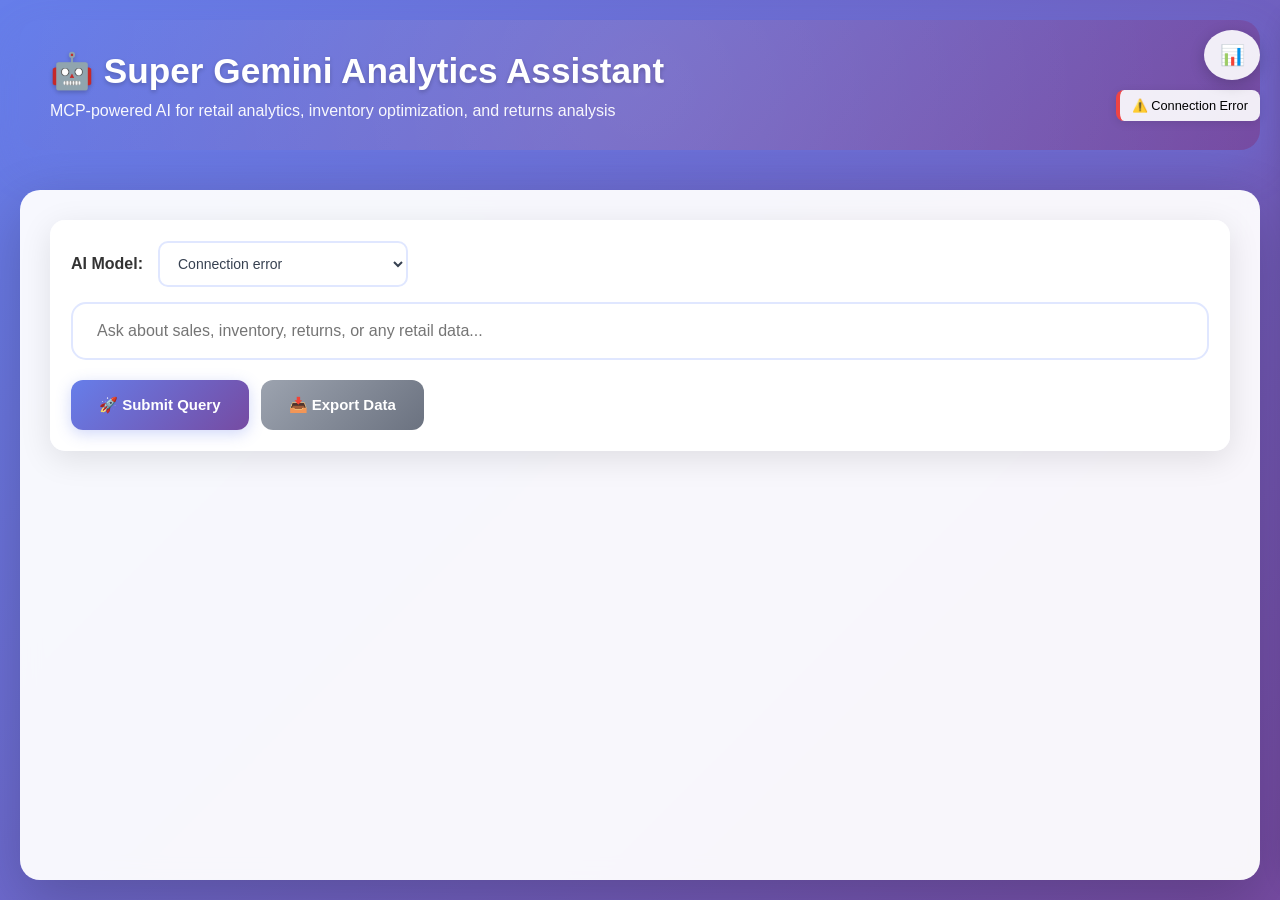
==== commit e84e2b2e: "mcp - updates" ====
--- a/templates/index.html
+++ b/templates/index.html
@@ -23,24 +23,84 @@
         
         .main-container {
             display: grid;
-            grid-template-columns: 300px 1fr;
+            grid-template-columns: 1fr;
             gap: 20px;
             height: calc(100vh - 40px);
-        }
-        
+            position: relative;
+        }
+        
+        /* Collapsible Sidebar Styles */
         .sidebar {
+            position: fixed;
+            top: 20px;
+            right: -320px;
+            width: 300px;
+            height: calc(100vh - 40px);
             background: rgba(255, 255, 255, 0.95);
             backdrop-filter: blur(10px);
-            border-radius: 20px;
+            border-radius: 20px 0 0 20px;
             padding: 20px;
-            box-shadow: 0 20px 60px rgba(0,0,0,0.2);
+            box-shadow: -10px 0 30px rgba(0,0,0,0.2);
             overflow-y: auto;
+            transition: right 0.3s ease;
+            z-index: 1000;
+        }
+        
+        .sidebar.open {
+            right: 0;
+        }
+        
+        .sidebar-toggle {
+            position: fixed;
+            top: 30px;
+            right: 20px;
+            width: 50px;
+            height: 50px;
+            background: rgba(255, 255, 255, 0.9);
+            border: none;
+            border-radius: 50%;
+            cursor: pointer;
+            display: flex;
+            align-items: center;
+            justify-content: center;
+            font-size: 20px;
+            box-shadow: 0 4px 15px rgba(0,0,0,0.2);
+            transition: all 0.3s ease;
+            z-index: 1001;
+        }
+        
+        .sidebar-toggle:hover {
+            background: white;
+            transform: scale(1.1);
+        }
+        
+        .sidebar-toggle.open {
+            right: 320px;
+        }
+        
+        .sidebar-overlay {
+            position: fixed;
+            top: 0;
+            left: 0;
+            right: 0;
+            bottom: 0;
+            background: rgba(0,0,0,0.3);
+            opacity: 0;
+            visibility: hidden;
+            transition: all 0.3s ease;
+            z-index: 999;
+        }
+        
+        .sidebar-overlay.open {
+            opacity: 1;
+            visibility: visible;
         }
         
         .main-content {
             display: flex;
             flex-direction: column;
             gap: 20px;
+            margin-right: 0;
         }
         
         .container {
@@ -95,7 +155,7 @@
             z-index: 1;
         }
         
-        /* Sidebar Styles */
+        /* Sidebar Content Styles */
         .sidebar h3 {
             color: #333;
             margin-bottom: 15px;
@@ -220,7 +280,7 @@
             white-space: nowrap;
         }
         
-        /* FIXED DROPDOWN STYLES */
+        /* Clean dropdown styles */
         select {
             padding: 12px 14px;
             border: 2px solid #e0e7ff;
@@ -232,7 +292,6 @@
             min-width: 250px;
             color: #374151;
             font-weight: 500;
-            /* Remove custom styling that can interfere */
             appearance: menulist;
             -webkit-appearance: menulist;
             -moz-appearance: menulist;
@@ -244,7 +303,6 @@
             box-shadow: 0 0 0 3px rgba(102, 126, 234, 0.1);
         }
         
-        /* Ensure optgroup and options are visible */
         select optgroup {
             font-weight: bold;
             color: #374151;
@@ -261,41 +319,9 @@
             font-weight: normal;
         }
         
-        /* Ensure dropdown opens properly */
-        select:focus optgroup,
-        select:focus option {
-            background: white;
-            color: #374151;
-        }
-        
         select option:checked {
             background: #667eea;
             color: white;
-        }
-        
-        .advanced-options {
-            display: flex;
-            gap: 15px;
-            align-items: center;
-            flex-wrap: wrap;
-        }
-        
-        .checkbox-group {
-            display: flex;
-            align-items: center;
-            gap: 8px;
-        }
-        
-        .checkbox-group input[type="checkbox"] {
-            width: 18px;
-            height: 18px;
-            cursor: pointer;
-        }
-        
-        .checkbox-group label {
-            font-size: 0.9em;
-            color: #333;
-            cursor: pointer;
         }
         
         .input-container {
@@ -486,6 +512,81 @@
             margin: 0 0 15px 0;
         }
         
+        .sortable-table {
+            width: 100%;
+            border-collapse: collapse;
+            font-family: 'Segoe UI', Tahoma, Geneva, Verdana, sans-serif;
+            background: white;
+            border-radius: 8px;
+            overflow: hidden;
+            box-shadow: 0 2px 10px rgba(0,0,0,0.1);
+        }
+        
+        .sortable-table th {
+            background: linear-gradient(135deg, #667eea 0%, #764ba2 100%);
+            color: white;
+            padding: 12px 8px;
+            text-align: left;
+            font-weight: 600;
+            cursor: pointer;
+            user-select: none;
+            position: relative;
+            transition: all 0.3s ease;
+        }
+        
+        .sortable-table th:hover {
+            background: linear-gradient(135deg, #5a67d8 0%, #6b46c1 100%);
+        }
+        
+        .sortable-table th.sortable::after {
+            content: "↕️";
+            position: absolute;
+            right: 4px;
+            opacity: 0.7;
+            font-size: 10px;
+        }
+        
+        .sortable-table th.sort-asc::after {
+            content: "▲";
+            opacity: 1;
+        }
+        
+        .sortable-table th.sort-desc::after {
+            content: "▼";
+            opacity: 1;
+        }
+        
+        .sortable-table td {
+            padding: 10px 8px;
+            border-bottom: 1px solid #e2e8f0;
+            font-size: 13px;
+        }
+        
+        .sortable-table tr:hover {
+            background: rgba(102, 126, 234, 0.05);
+        }
+        
+        .sortable-table tr:nth-child(even) {
+            background: rgba(248, 250, 252, 0.5);
+        }
+        
+        .sortable-table .currency {
+            text-align: right;
+            color: #059669;
+            font-weight: 600;
+        }
+        
+        .sortable-table .percentage {
+            text-align: right;
+            color: #dc2626;
+            font-weight: 600;
+        }
+        
+        .sortable-table .units {
+            text-align: right;
+            color: #374151;
+        }
+        
         .sql-box { 
             background: linear-gradient(135deg, #1e293b 0%, #0f172a 100%);
             color: #e2e8f0;
@@ -540,14 +641,19 @@
         /* Health status indicator */
         .health-indicator {
             position: fixed;
-            top: 20px;
+            top: 90px;
             right: 20px;
             background: rgba(255, 255, 255, 0.9);
             border-radius: 8px;
             padding: 8px 12px;
             font-size: 0.8em;
             box-shadow: 0 2px 10px rgba(0,0,0,0.1);
-            z-index: 1000;
+            z-index: 998;
+            transition: right 0.3s ease;
+        }
+        
+        .health-indicator.sidebar-open {
+            right: 340px;
         }
         
         .health-indicator.healthy { border-left: 4px solid #10b981; }
@@ -576,22 +682,6 @@
         }
         
         /* Responsive design */
-        @media (max-width: 1200px) {
-            .main-container {
-                grid-template-columns: 1fr;
-                gap: 20px;
-            }
-            
-            .sidebar {
-                order: 2;
-                max-height: 300px;
-            }
-            
-            .main-content {
-                order: 1;
-            }
-        }
-        
         @media (max-width: 768px) {
             body {
                 padding: 10px;
@@ -610,21 +700,38 @@
                 flex-direction: column;
             }
             
-            .advanced-options {
-                flex-direction: column;
-                align-items: flex-start;
+            .sidebar {
+                width: 280px;
+                right: -300px;
+            }
+            
+            .sidebar-toggle.open {
+                right: 280px;
+            }
+            
+            .health-indicator.sidebar-open {
+                right: 300px;
             }
         }
     </style>
 </head>
 <body>
+    <!-- Sidebar Toggle Button -->
+    <button class="sidebar-toggle" id="sidebarToggle" onclick="toggleSidebar()">
+        📊
+    </button>
+    
+    <!-- Sidebar Overlay -->
+    <div class="sidebar-overlay" id="sidebarOverlay" onclick="closeSidebar()"></div>
+    
+    <!-- Health Indicator -->
     <div class="health-indicator" id="healthIndicator">
         <span id="healthStatus">Checking...</span>
     </div>
     
     <div class="main-container">
-        <!-- Sidebar -->
-        <div class="sidebar">
+        <!-- Collapsible Sidebar -->
+        <div class="sidebar" id="sidebar">
             <h3>🚀 Navigation</h3>
             <div class="navigation-buttons">
                 <button class="nav-button active" onclick="showChatView()">
@@ -668,7 +775,7 @@
         <div class="main-content">
             <div class="header">
                 <h1>🤖 Super Gemini Analytics Assistant</h1>
-                <p>Multi-model AI for retail analytics, inventory optimization, and returns analysis</p>
+                <p>MCP-powered AI for retail analytics, inventory optimization, and returns analysis</p>
             </div>
             
             <div id="chatView" class="container" style="flex: 1; display: flex; flex-direction: column;">
@@ -679,21 +786,6 @@
                             <select id="modelSelect">
                                 <option value="">Loading models...</option>
                             </select>
-                        </div>
-                        
-                        <div class="advanced-options">
-                            <div class="checkbox-group">
-                                <input type="checkbox" id="enableWebSearch">
-                                <label for="enableWebSearch">🌐 Web Search</label>
-                            </div>
-                            <div class="checkbox-group">
-                                <input type="checkbox" id="enableCodeExecution">
-                                <label for="enableCodeExecution">🐍 Code Analysis</label>
-                            </div>
-                            <div class="checkbox-group">
-                                <input type="checkbox" id="enableWeighting" checked>
-                                <label for="enableWeighting">⚖️ Inventory Weighting</label>
-                            </div>
                         </div>
                     </div>
                     
@@ -704,7 +796,6 @@
                     
                     <div class="action-buttons">
                         <button onclick="submitQuery()" id="submitButton">🚀 Submit Query</button>
-                        <button onclick="submitAdvancedQuery()" id="advancedButton" class="secondary-button">⚡ Advanced Query</button>
                         <button onclick="showExportDialog()" id="exportButton" class="tertiary-button" disabled>📥 Export Data</button>
                     </div>
                 </div>
@@ -744,6 +835,31 @@
         let availableModels = {};
         let currentCostInfo = { total_session_cost: 0, queries_executed: 0, average_cost_per_query: 0 };
         
+        // Sidebar functionality
+        function toggleSidebar() {
+            const sidebar = document.getElementById('sidebar');
+            const toggle = document.getElementById('sidebarToggle');
+            const overlay = document.getElementById('sidebarOverlay');
+            const healthIndicator = document.getElementById('healthIndicator');
+            
+            sidebar.classList.toggle('open');
+            toggle.classList.toggle('open');
+            overlay.classList.toggle('open');
+            healthIndicator.classList.toggle('sidebar-open');
+        }
+        
+        function closeSidebar() {
+            const sidebar = document.getElementById('sidebar');
+            const toggle = document.getElementById('sidebarToggle');
+            const overlay = document.getElementById('sidebarOverlay');
+            const healthIndicator = document.getElementById('healthIndicator');
+            
+            sidebar.classList.remove('open');
+            toggle.classList.remove('open');
+            overlay.classList.remove('open');
+            healthIndicator.classList.remove('sidebar-open');
+        }
+        
         // Initialize the application
         document.addEventListener('DOMContentLoaded', function() {
             loadModels();
@@ -765,16 +881,13 @@
         
         // Enhanced escapeHtml function with robust data handling
         function escapeHtml(unsafe) {
-            // Add type checking and graceful handling
             if (typeof unsafe !== 'string') {
                 if (unsafe === null || unsafe === undefined) {
                     return '';
                 }
                 
-                // If it's an array or object, convert to formatted string
                 try {
                     if (Array.isArray(unsafe)) {
-                        // If it's an array of objects (table data), format as table
                         if (unsafe.length > 0 && typeof unsafe[0] === 'object') {
                             return formatArrayAsTable(unsafe);
                         }
@@ -803,10 +916,7 @@
                 return 'No data';
             }
             
-            // Get headers from first object
             const headers = Object.keys(data[0]);
-            
-            // Calculate column widths
             const colWidths = {};
             headers.forEach(header => {
                 colWidths[header] = Math.max(
@@ -815,11 +925,9 @@
                 );
             });
             
-            // Create header row
             let table = headers.map(h => h.padEnd(colWidths[h])).join(' | ') + '\n';
             table += headers.map(h => '-'.repeat(colWidths[h])).join('-|-') + '\n';
             
-            // Add data rows (limit to first 20 for display)
             data.slice(0, 20).forEach(row => {
                 table += headers.map(h => String(row[h] || '').padEnd(colWidths[h])).join(' | ') + '\n';
             });
@@ -834,7 +942,6 @@
         function buildResponseContent(data, modelName) {
             let content = '';
             
-            // Add results header with row count
             if (data.has_data && data.row_count > 0) {
                 content += `<div class="results-header">
                     <span><strong>Query Results</strong></span>
@@ -845,24 +952,20 @@
             content += '<strong>Results:</strong><br/>';
             content += `<small style="color: #666;">Generated by ${modelName}</small>`;
             
-            // Add execution time
             if (data.execution_times) {
                 content += `<small style="color: #666; margin-left: 10px;">Total time: ${data.execution_times.total_ms}ms</small>`;
                 
-                // Show summary generation time if available
                 if (data.execution_times.summary_generation_ms) {
                     content += `<small style="color: #666; margin-left: 10px;">(Summary: ${data.execution_times.summary_generation_ms}ms)</small>`;
                 }
             }
             
-            // Add cost info
             if (data.estimated_cost !== undefined) {
                 content += `<small style="color: #666; margin-left: 10px;">Cost: ${data.estimated_cost.toFixed(4)}</small>`;
             }
             
             content += '<br/>';
             
-            // Add MCP tool info if used
             if (data.toolbox_used && data.tool_name) {
                 content += '<div style="background: rgba(139, 92, 246, 0.1); padding: 15px; border-radius: 8px; margin: 10px 0; font-size: 0.9em;">';
                 content += '<strong>🔧 MCP Tool Used:</strong><br/>';
@@ -873,7 +976,6 @@
                 content += '</div>';
             }
             
-            // AUTO-GENERATED SUMMARY DISPLAY
             if (data.auto_summary) {
                 content += '<div class="summary-box" style="margin: 20px 0;">';
                 content += '<h4>🤖 AI Insights (Auto-Generated)</h4>';
@@ -887,37 +989,35 @@
                 content += '</div>';
             }
             
-            // Handle results display - check if we have string or structured data
             let resultsToDisplay = '';
             
             if (typeof data.results === 'string') {
-                // Backend sent formatted string - use it directly
                 resultsToDisplay = data.results;
             } else if (data.results_data && Array.isArray(data.results_data)) {
-                // We have structured data - format it
                 resultsToDisplay = formatArrayAsTable(data.results_data);
             } else if (data.results) {
-                // Fallback - try to format whatever we got
                 resultsToDisplay = escapeHtml(data.results);
             } else {
                 resultsToDisplay = 'No results data received';
             }
             
-            content += '<div class="results-table">' + escapeHtml(resultsToDisplay) + '</div>';
-            
-            // Show truncation info
+            // Check if we should render as sortable table
+            if (data.results_data && Array.isArray(data.results_data) && data.results_data.length > 0) {
+                content += '<div class="results-table">' + createSortableTable(data.results_data) + '</div>';
+            } else {
+                content += '<div class="results-table">' + escapeHtml(resultsToDisplay) + '</div>';
+            }
+            
             if (data.has_data && data.row_count > 20) {
                 content += `<div style="color: #666; font-style: italic; margin-top: 10px; text-align: center;">`;
                 content += `Showing first 20 rows of ${data.row_count.toLocaleString()} total results`;
                 content += `</div>`;
             }
             
-            // Add action buttons
             if (data.has_data) {
                 content += '<div style="display: flex; gap: 12px; margin: 20px 0; flex-wrap: wrap;">';
                 content += `<button class="secondary-button" onclick="generateChart(${currentMessageId})">📊 Generate Chart</button>`;
                 
-                // Only show manual summary button if auto-summary failed or wasn't generated
                 if (!data.auto_summary) {
                     content += `<button class="tertiary-button" onclick="generateSummary(${currentMessageId})">💡 Generate Summary</button>`;
                 } else {
@@ -930,7 +1030,6 @@
             content += `<div id="chart-${currentMessageId}" class="chart-container"></div>`;
             content += `<div id="summary-${currentMessageId}"></div>`;
             
-            // Show SQL/Tool info
             content += '<details style="margin-top: 15px;"><summary style="cursor: pointer; color: #667eea; font-weight: 500;">🔧 Tool Information</summary>';
             if (data.sql) {
                 content += '<div class="sql-box">' + escapeHtml(data.sql) + '</div>';
@@ -972,6 +1071,180 @@
             return content;
         }
         
+        // Enhanced table formatting functions
+        function createSortableTable(data) {
+            if (!data || data.length === 0) return 'No data available';
+            
+            const headers = Object.keys(data[0]);
+            let html = '<table class="sortable-table" id="sortableTable">';
+            
+            // Create header
+            html += '<thead><tr>';
+            headers.forEach(header => {
+                const displayName = formatHeaderName(header);
+                const dataType = detectColumnType(data, header);
+                html += `<th class="sortable" data-column="${header}" data-type="${dataType}" onclick="sortTableData('${header}', '${dataType}')">${displayName}</th>`;
+            });
+            html += '</tr></thead>';
+            
+            // Create body
+            html += '<tbody id="sortableTableBody">';
+            data.forEach(row => {
+                html += '<tr>';
+                headers.forEach(header => {
+                    const value = row[header];
+                    const formattedValue = formatCellValue(value, header);
+                    const cellClass = getCellClass(header);
+                    html += `<td class="${cellClass}">${formattedValue}</td>`;
+                });
+                html += '</tr>';
+            });
+            html += '</tbody></table>';
+            
+            // Store data for sorting
+            window.currentTableData = data;
+            window.currentSort = { column: null, direction: null };
+            
+            return html;
+        }
+        
+        function formatHeaderName(header) {
+            return header.replace(/_/g, ' ')
+                        .replace(/\b\w/g, l => l.toUpperCase())
+                        .replace(/Pct/g, '%')
+                        .replace(/Id/g, 'ID');
+        }
+        
+        function detectColumnType(data, column) {
+            const sample = data[0][column];
+            if (typeof sample === 'number') {
+                if (column.includes('pct') || column.includes('percent')) return 'percentage';
+                if (column.includes('cost') || column.includes('revenue') || column.includes('price')) return 'currency';
+                return 'number';
+            }
+            return 'text';
+        }
+        
+        function formatCellValue(value, column) {
+            if (value === null || value === undefined) return '';
+            
+            // Handle fractions like "60233/20"
+            if (typeof value === 'string' && value.includes('/')) {
+                try {
+                    const parts = value.split('/');
+                    if (parts.length === 2) {
+                        const numerator = parseFloat(parts[0]);
+                        const denominator = parseFloat(parts[1]);
+                        if (!isNaN(numerator) && !isNaN(denominator) && denominator !== 0) {
+                            value = numerator / denominator;
+                        }
+                    }
+                } catch (e) {
+                    // Keep original value if parsing fails
+                }
+            }
+            
+            if (column.includes('pct') || column.includes('percent')) {
+                const num = parseFloat(value);
+                if (!isNaN(num)) {
+                    // If the number is small (like 0.21), assume it's already a decimal percentage
+                    const displayValue = num < 1 ? num * 100 : num;
+                    return `${displayValue.toFixed(1)}%`;
+                }
+            }
+            
+            if (column.includes('cost') || column.includes('revenue') || column.includes('price') || column.includes('margin')) {
+                const num = parseFloat(value);
+                if (!isNaN(num)) {
+                    return `$${num.toLocaleString()}`;
+                }
+            }
+            
+            if (column.includes('units') || column.includes('count')) {
+                const num = parseFloat(value);
+                if (!isNaN(num)) {
+                    return num.toLocaleString();
+                }
+            }
+            
+            return String(value);
+        }
+        
+        function getCellClass(column) {
+            if (column.includes('pct') || column.includes('percent')) return 'percentage';
+            if (column.includes('cost') || column.includes('revenue') || column.includes('price') || column.includes('margin')) return 'currency';
+            if (column.includes('units') || column.includes('count')) return 'units';
+            return '';
+        }
+        
+        function sortTableData(column, type) {
+            if (!window.currentTableData) return;
+            
+            let direction = 'asc';
+            if (window.currentSort.column === column) {
+                direction = window.currentSort.direction === 'asc' ? 'desc' : 'asc';
+            }
+            
+            window.currentSort = { column, direction };
+            
+            // Update header indicators
+            document.querySelectorAll('.sortable-table th').forEach(th => {
+                th.classList.remove('sort-asc', 'sort-desc');
+            });
+            
+            const activeHeader = document.querySelector(`[data-column="${column}"]`);
+            if (activeHeader) {
+                activeHeader.classList.add(direction === 'asc' ? 'sort-asc' : 'sort-desc');
+            }
+            
+            // Sort the data
+            window.currentTableData.sort((a, b) => {
+                let valueA = a[column];
+                let valueB = b[column];
+                
+                // Handle fractions
+                if (typeof valueA === 'string' && valueA.includes('/')) {
+                    const parts = valueA.split('/');
+                    valueA = parseFloat(parts[0]) / parseFloat(parts[1]);
+                }
+                if (typeof valueB === 'string' && valueB.includes('/')) {
+                    const parts = valueB.split('/');
+                    valueB = parseFloat(parts[0]) / parseFloat(parts[1]);
+                }
+                
+                if (type === 'number' || type === 'currency' || type === 'percentage') {
+                    valueA = parseFloat(valueA) || 0;
+                    valueB = parseFloat(valueB) || 0;
+                } else {
+                    valueA = String(valueA).toLowerCase();
+                    valueB = String(valueB).toLowerCase();
+                }
+                
+                let comparison = 0;
+                if (valueA > valueB) comparison = 1;
+                if (valueA < valueB) comparison = -1;
+                
+                return direction === 'desc' ? -comparison : comparison;
+            });
+            
+            // Re-render table body
+            const tbody = document.getElementById('sortableTableBody');
+            if (tbody) {
+                const headers = Object.keys(window.currentTableData[0]);
+                tbody.innerHTML = window.currentTableData.map(row => {
+                    let rowHtml = '<tr>';
+                    headers.forEach(header => {
+                        const value = row[header];
+                        const formattedValue = formatCellValue(value, header);
+                        const cellClass = getCellClass(header);
+                        rowHtml += `<td class="${cellClass}">${formattedValue}</td>`;
+                    });
+                    rowHtml += '</tr>';
+                    return rowHtml;
+                }).join('');
+            }
+        }
+        
         async function loadModels() {
             try {
                 const response = await fetch('/models');
@@ -983,7 +1256,6 @@
                     console.log('Models loaded successfully:', Object.keys(data.models));
                 } else {
                     console.error('Failed to load models:', data.error);
-                    // Show error in dropdown
                     const select = document.getElementById('modelSelect');
                     select.innerHTML = '<option value="">Error loading models</option>';
                 }
@@ -996,13 +1268,12 @@
         
         function populateModelSelect(models) {
             const select = document.getElementById('modelSelect');
-            select.innerHTML = ''; // Clear loading message
+            select.innerHTML = '';
             
             console.log('Populating dropdown with models:', models);
             
             const providers = {};
             
-            // Group models by provider
             Object.entries(models).forEach(([modelId, config]) => {
                 const provider = config.provider || 'unknown';
                 if (!providers[provider]) {
@@ -1013,7 +1284,6 @@
             
             console.log('Grouped by providers:', providers);
             
-            // Create optgroups
             Object.entries(providers).forEach(([provider, modelList]) => {
                 const optgroup = document.createElement('optgroup');
                 optgroup.label = getProviderDisplayName(provider);
@@ -1031,16 +1301,21 @@
                 select.appendChild(optgroup);
             });
             
-            // Set default selection to first available model
-            if (select.options.length > 0) {
+            // Set default to claude-sonnet-4-20250514
+            const defaultModel = 'claude-sonnet-4-20250514';
+            if (models[defaultModel]) {
+                select.value = defaultModel;
+                console.log('Set default model to:', defaultModel);
+            } else if (select.options.length > 0) {
+                // Fallback to first available model if default not found
                 const firstModel = Object.keys(models)[0];
                 select.value = firstModel;
-                console.log('Set default model to:', firstModel);
+                console.log('Default model not found, using:', firstModel);
             }
             
             // Force a repaint to ensure dropdown is visible
             select.style.display = 'none';
-            select.offsetHeight; // Trigger reflow
+            select.offsetHeight;
             select.style.display = '';
         }
         
@@ -1074,7 +1349,6 @@
             });
             
             input.addEventListener('blur', function() {
-                // Delay hiding to allow clicking on suggestions
                 setTimeout(() => {
                     dropdown.style.display = 'none';
                 }, 200);
@@ -1245,7 +1519,6 @@
             document.getElementById('chatView').style.display = 'flex';
             document.getElementById('dashboardView').style.display = 'none';
             
-            // Update navigation buttons
             document.querySelectorAll('.nav-button').forEach(btn => btn.classList.remove('active'));
             event.target.classList.add('active');
         }
@@ -1254,63 +1527,43 @@
             document.getElementById('chatView').style.display = 'none';
             document.getElementById('dashboardView').style.display = 'block';
             
-            // Update navigation buttons
             document.querySelectorAll('.nav-button').forEach(btn => btn.classList.remove('active'));
             event.target.classList.add('active');
         }
         
         function submitQuery() {
             executeQuery('/chat', false);
-        }
-        
-        function submitAdvancedQuery() {
-            executeQuery('/chat', true);
         }
         
         async function executeQuery(endpoint, isAdvanced) {
             const input = document.getElementById('queryInput');
             const submitBtn = document.getElementById('submitButton');
-            const advancedBtn = document.getElementById('advancedButton');
             const query = input.value.trim();
             
             if (!query) return;
             
             const selectedModel = document.getElementById('modelSelect').value;
-            const enableWebSearch = document.getElementById('enableWebSearch').checked;
-            const enableCodeExecution = document.getElementById('enableCodeExecution').checked;
-            const enableWeighting = document.getElementById('enableWeighting').checked;
             
             console.log('Submitting query with model:', selectedModel);
             
-            // Validate model selection
             if (!selectedModel) {
                 addMessage('error', 'Please select an AI model from the dropdown.');
                 return;
             }
             
-            // Disable buttons during processing
             submitBtn.disabled = true;
-            advancedBtn.disabled = true;
-            
-            // Add user message to chat
+            
             addMessage('user', query);
             input.value = '';
             
-            // Show loading
             document.getElementById('loadingModel').textContent = selectedModel;
             document.getElementById('loading').style.display = 'block';
             
             try {
                 const requestBody = {
                     query: query,
-                    model: selectedModel,
-                    apply_weighting: enableWeighting
+                    model: selectedModel
                 };
-                
-                if (isAdvanced) {
-                    requestBody.enable_web_search = enableWebSearch;
-                    requestBody.enable_code_execution = enableCodeExecution;
-                }
                 
                 console.log('Sending request:', requestBody);
                 
@@ -1324,7 +1577,6 @@
                 });
                 
                 console.log('Response status:', response.status);
-                console.log('Response headers:', response.headers);
                 
                 if (!response.ok) {
                     throw new Error(`HTTP ${response.status}: ${response.statusText}`);
@@ -1341,17 +1593,14 @@
                 
                 document.getElementById('loading').style.display = 'none';
                 submitBtn.disabled = false;
-                advancedBtn.disabled = false;
                 
                 if (data.success) {
                     currentMessageId = Date.now();
                     let responseContent = buildResponseContent(data, selectedModel);
                     addMessage('assistant', responseContent, currentMessageId);
                     
-                    // Enable export if we have data
                     document.getElementById('exportButton').disabled = !data.has_data;
                     
-                    // Update cost and history
                     updateCostInfo();
                     loadHistory();
                     hasSubmittedQuery = true;
@@ -1364,9 +1613,7 @@
                 
                 document.getElementById('loading').style.display = 'none';
                 submitBtn.disabled = false;
-                advancedBtn.disabled = false;
-                
-                // Enhanced error message with debugging info
+                
                 let errorMessage = 'Connection error: ' + error.message;
                 
                 if (error.message.includes('Failed to fetch')) {
@@ -1383,7 +1630,6 @@
             }
         }
         
-        // Add diagnostic function
         async function runDiagnostics() {
             console.log('Running diagnostics...');
             
@@ -1421,12 +1667,11 @@
             chartDiv.innerHTML = '<div class="loading" style="display: block;"><div class="spinner"></div><p>Generating chart...</p></div>';
             
             try {
-                // Send request to generate chart
                 const response = await fetch('/generate_chart', {
                     method: 'POST',
                     headers: {'Content-Type': 'application/json'},
                     body: JSON.stringify({
-                        chart_type: 'auto' // Let the backend decide
+                        chart_type: 'auto'
                     })
                 });
                 
@@ -1435,7 +1680,6 @@
                 if (data.success && data.chart) {
                     chartDiv.innerHTML = data.chart;
                     
-                    // Execute any scripts in the chart HTML
                     const scripts = chartDiv.getElementsByTagName('script');
                     for (let i = 0; i < scripts.length; i++) {
                         const oldScript = scripts[i];
@@ -1485,7 +1729,6 @@
             }
         }
 
-        // Add this new function for regenerating summaries
         async function regenerateSummary(messageId) {
             const summaryDiv = document.getElementById('summary-' + messageId);
             const selectedModel = document.getElementById('modelSelect').value;
@@ -1536,7 +1779,6 @@
                 const data = await response.json();
                 
                 if (data.success) {
-                    // Create and download file
                     const blob = new Blob([data.data], { type: data.mime_type });
                     const url = window.URL.createObjectURL(blob);
                     const a = document.createElement('a');
@@ -1570,51 +1812,42 @@
                 messageDiv.innerHTML = content;
             }
             
-            // Fade in effect
             messageDiv.style.opacity = '0';
             chatHistory.insertBefore(messageDiv, chatHistory.firstChild);
             setTimeout(() => {
                 messageDiv.style.opacity = '1';
             }, 10);
             
-            // Scroll to top to see new message
             chatHistory.scrollTop = 0;
         }
         
         // Enter key support
         document.getElementById('queryInput').addEventListener('keypress', function(e) {
             if (e.key === 'Enter') {
-                if (e.shiftKey) {
-                    submitAdvancedQuery();
-                } else {
-                    submitQuery();
-                }
+                submitQuery();
             }
         });
         
         // Keyboard shortcuts
         document.addEventListener('keydown', function(e) {
-            // Ctrl/Cmd + K to focus query input
             if ((e.ctrlKey || e.metaKey) && e.key === 'k') {
                 e.preventDefault();
                 document.getElementById('queryInput').focus();
             }
             
-            // Ctrl/Cmd + D to show dashboard
             if ((e.ctrlKey || e.metaKey) && e.key === 'd') {
                 e.preventDefault();
                 showDashboard();
             }
             
-            // Ctrl/Cmd + H to show chat
             if ((e.ctrlKey || e.metaKey) && e.key === 'h') {
                 e.preventDefault();
                 showChatView();
             }
             
-            // Escape to close export dialog
             if (e.key === 'Escape') {
                 closeExportDialog();
+                closeSidebar();
             }
         });
         
@@ -1640,18 +1873,11 @@
             localStorage.removeItem('queryDraft');
         }
         
-        // Update submit functions to clear draft
         const originalSubmitQuery = submitQuery;
         submitQuery = function() {
             clearQueryDraft();
             originalSubmitQuery();
         };
-        
-        const originalSubmitAdvancedQuery = submitAdvancedQuery;
-        submitAdvancedQuery = function() {
-            clearQueryDraft();
-            originalSubmitAdvancedQuery();
-        };
     </script>
 </body>
 </html>
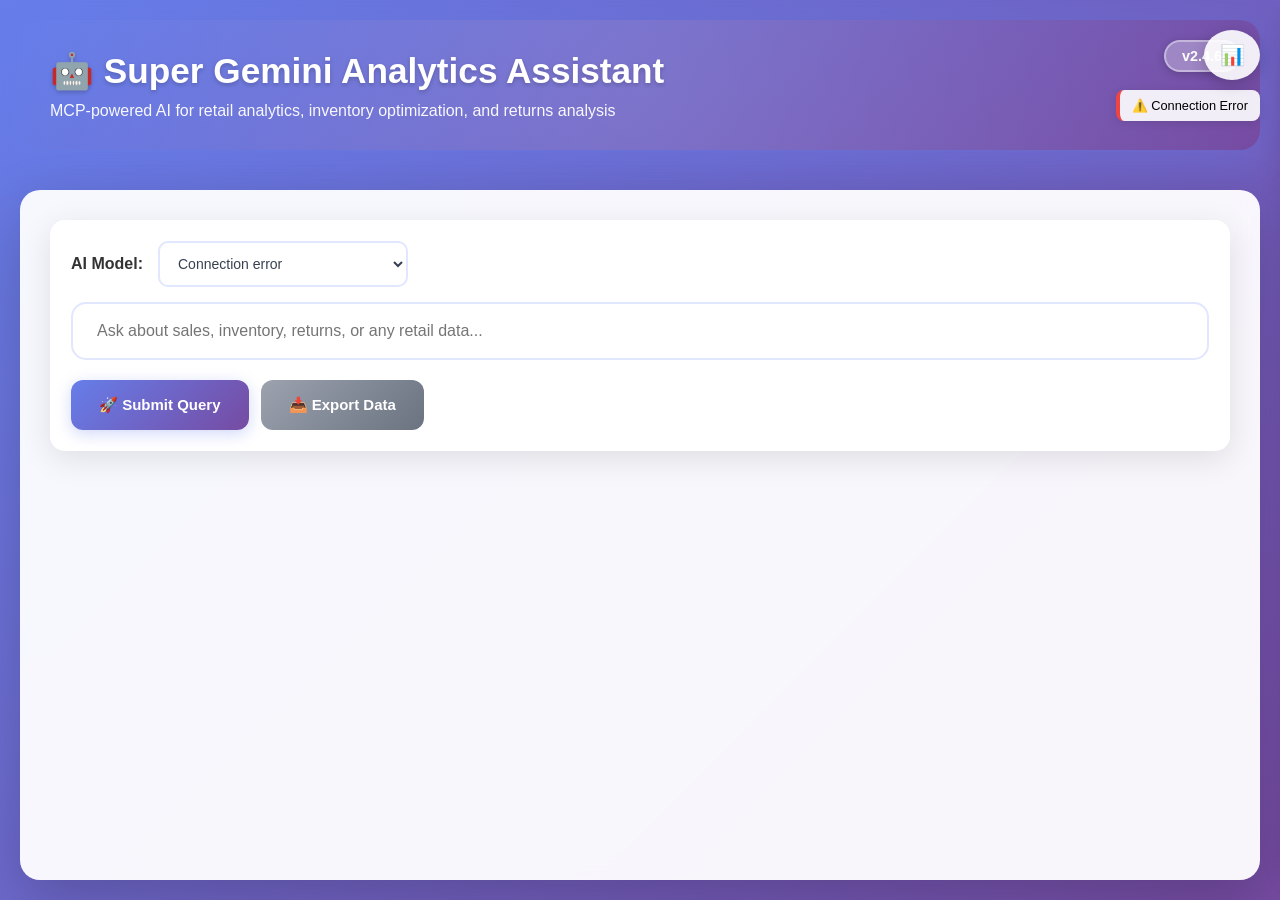
==== commit 7ccbb918: "tools.yaml - ignore" ====
--- a/templates/index.html
+++ b/templates/index.html
@@ -153,6 +153,29 @@
             font-size: 1em;
             position: relative;
             z-index: 1;
+        }
+        
+        .version-badge {
+            position: absolute;
+            top: 20px;
+            right: 20px;
+            background: rgba(255, 255, 255, 0.3);
+            color: #ffffff;
+            padding: 6px 16px;
+            border-radius: 20px;
+            font-size: 0.9em;
+            font-weight: 700;
+            backdrop-filter: blur(10px);
+            border: 2px solid rgba(255, 255, 255, 0.4);
+            cursor: help;
+            box-shadow: 0 2px 8px rgba(0, 0, 0, 0.2);
+            transition: all 0.3s ease;
+        }
+        
+        .version-badge:hover {
+            background: rgba(255, 255, 255, 0.4);
+            transform: scale(1.05);
+            box-shadow: 0 4px 12px rgba(0, 0, 0, 0.3);
         }
         
         /* Sidebar Content Styles */
@@ -742,6 +765,11 @@
                 </button>
             </div>
             
+            <h3>⚙️ Model Configuration</h3>
+            <button class="nav-button" onclick="showModelConfigDialog()" style="margin-bottom: 20px;">
+                <i>🔧</i> Configure Models
+            </button>
+            
             <h3>💰 Session Cost</h3>
             <div class="cost-display" id="costDisplay">
                 <h4>Current Session</h4>
@@ -776,6 +804,7 @@
             <div class="header">
                 <h1>🤖 Super Gemini Analytics Assistant</h1>
                 <p>MCP-powered AI for retail analytics, inventory optimization, and returns analysis</p>
+                <span class="version-badge" title="Version 2.4.6 - Filtered Total Items, reordered columns, renamed margin to profit">v2.4.6</span>
             </div>
             
             <div id="chatView" class="container" style="flex: 1; display: flex; flex-direction: column;">
@@ -811,7 +840,7 @@
             </div>
             
             <div id="dashboardView" style="display: none;">
-                <iframe src="/dashboard/" width="100%" height="800" frameborder="0" style="border-radius: 15px;"></iframe>
+                <iframe src="/dashboard" width="100%" height="800" frameborder="0" style="border-radius: 15px;"></iframe>
             </div>
         </div>
     </div>
@@ -828,6 +857,21 @@
             <button onclick="closeExportDialog()">Cancel</button>
         </div>
     </div>
+    
+    <!-- Model Configuration Dialog -->
+    <div class="export-dialog" id="modelConfigDialog">
+        <div class="export-content" style="max-width: 600px;">
+            <h3>🔧 Model Configuration</h3>
+            <p>Select which AI models to show in the dropdown:</p>
+            <div id="modelCheckboxList" style="margin: 20px 0; max-height: 400px; overflow-y: auto;">
+                <!-- Model checkboxes will be dynamically generated here -->
+            </div>
+            <div style="display: flex; gap: 10px; justify-content: flex-end;">
+                <button onclick="saveModelConfig()" class="secondary-button">Save</button>
+                <button onclick="closeModelConfigDialog()">Cancel</button>
+            </div>
+        </div>
+    </div>
 
     <script>
         let currentMessageId = null;
@@ -1008,12 +1052,6 @@
                 content += '<div class="results-table">' + escapeHtml(resultsToDisplay) + '</div>';
             }
             
-            if (data.has_data && data.row_count > 20) {
-                content += `<div style="color: #666; font-style: italic; margin-top: 10px; text-align: center;">`;
-                content += `Showing first 20 rows of ${data.row_count.toLocaleString()} total results`;
-                content += `</div>`;
-            }
-            
             if (data.has_data) {
                 content += '<div style="display: flex; gap: 12px; margin: 20px 0; flex-wrap: wrap;">';
                 content += `<button class="secondary-button" onclick="generateChart(${currentMessageId})">📊 Generate Chart</button>`;
@@ -1075,8 +1113,90 @@
         function createSortableTable(data) {
             if (!data || data.length === 0) return 'No data available';
             
-            const headers = Object.keys(data[0]);
-            let html = '<table class="sortable-table" id="sortableTable">';
+            // Extract and store summary statistics before filtering columns
+            const summaryStats = extractSummaryStats(data);
+            
+            // Filter out the columns we don't want to display
+            const columnsToExclude = [
+                'avg_margin_pct_all_items', 'avg_margin_%_all_items', 'avg_margin_pct_all',
+                'avg_unit_price', 'grand_total_revenue', 'grand_total_units',
+                'grand_total_margin', 'grand_total_items', 'total_items'
+            ];
+            
+            // Define the desired column order
+            const columnOrder = [
+                'shop_id', 'shop_name', 'vendor', 'style', 'product_name', 
+                'sku_id', 'total_revenue', 'total_cost', 'total_margin', 'margin_pct',
+                'margin_%', 'margin_percent'
+            ];
+            
+            // Get all headers excluding the unwanted columns
+            const allHeaders = Object.keys(data[0]);
+            const availableHeaders = allHeaders.filter(header => {
+                const headerLower = header.toLowerCase();
+                return !columnsToExclude.some(exclude => 
+                    headerLower === exclude.toLowerCase() || 
+                    headerLower.replace(/_/g, ' ') === exclude.toLowerCase().replace(/_/g, ' ')
+                );
+            });
+            
+            // Order headers based on columnOrder, then add any remaining headers
+            const headers = [];
+            
+            // First add headers in the specified order if they exist
+            columnOrder.forEach(desiredCol => {
+                const match = availableHeaders.find(header => {
+                    const headerLower = header.toLowerCase().replace(/_/g, '');
+                    const desiredLower = desiredCol.toLowerCase().replace(/_/g, '');
+                    return headerLower === desiredLower || 
+                           headerLower === desiredCol.toLowerCase() ||
+                           header.toLowerCase() === desiredCol;
+                });
+                if (match && !headers.includes(match)) {
+                    headers.push(match);
+                }
+            });
+            
+            // Then add any remaining headers not in the order list
+            availableHeaders.forEach(header => {
+                if (!headers.includes(header)) {
+                    headers.push(header);
+                }
+            });
+            
+            // Filter data to remove excluded columns
+            const filteredData = data.map(row => {
+                const newRow = {};
+                headers.forEach(header => {
+                    newRow[header] = row[header];
+                });
+                return newRow;
+            });
+            
+            let html = '<div class="table-container">';
+            
+            // Add totals row if we have summary statistics
+            if (summaryStats.hasStats) {
+                html += '<div class="totals-row" style="background: #f8f9fa; padding: 15px; margin-bottom: 10px; border-radius: 8px; font-weight: 600;">';
+                html += '<div style="display: flex; justify-content: space-around; flex-wrap: wrap; gap: 20px;">';
+                
+                if (summaryStats.grandTotalRevenue !== null) {
+                    html += `<div>Grand Total Revenue: <span style="color: #059669;">$${summaryStats.grandTotalRevenue.toLocaleString()}</span></div>`;
+                }
+                if (summaryStats.grandTotalUnits !== null) {
+                    html += `<div>Grand Total Units: <span style="color: #2563eb;">${summaryStats.grandTotalUnits.toLocaleString()}</span></div>`;
+                }
+                if (summaryStats.grandTotalMargin !== null) {
+                    html += `<div>Grand Total Margin: <span style="color: #7c3aed;">$${summaryStats.grandTotalMargin.toLocaleString()}</span></div>`;
+                }
+                if (summaryStats.grandTotalItems !== null) {
+                    html += `<div>Grand Total Items: <span style="color: #dc2626;">${summaryStats.grandTotalItems.toLocaleString()}</span></div>`;
+                }
+                
+                html += '</div></div>';
+            }
+            
+            html += '<table class="sortable-table" id="sortableTable">';
             
             // Create header
             html += '<thead><tr>';
@@ -1087,9 +1207,10 @@
             });
             html += '</tr></thead>';
             
-            // Create body
+            // Create body - limit to first 20 rows
             html += '<tbody id="sortableTableBody">';
-            data.forEach(row => {
+            const rowsToShow = Math.min(20, filteredData.length);
+            filteredData.slice(0, rowsToShow).forEach(row => {
                 html += '<tr>';
                 headers.forEach(header => {
                     const value = row[header];
@@ -1101,14 +1222,144 @@
             });
             html += '</tbody></table>';
             
-            // Store data for sorting
-            window.currentTableData = data;
+            // Add pagination controls if more than 20 rows
+            if (filteredData.length > 20) {
+                html += createPaginationControls(filteredData.length);
+            }
+            
+            html += '</div>';
+            
+            // Store filtered data for sorting and pagination
+            window.currentTableData = filteredData;
+            window.currentTableHeaders = headers;
+            window.currentTablePage = 1;
             window.currentSort = { column: null, direction: null };
             
             return html;
         }
         
+        function extractSummaryStats(data) {
+            const stats = {
+                hasStats: false,
+                grandTotalRevenue: null,
+                grandTotalUnits: null,
+                grandTotalMargin: null,
+                grandTotalItems: null
+            };
+            
+            if (!data || data.length === 0) return stats;
+            
+            // Check first row for summary columns
+            const firstRow = data[0];
+            
+            // Look for grand total revenue
+            const revenueKeys = ['grand_total_revenue', 'grand_total_sales', 'total_revenue'];
+            for (const key of revenueKeys) {
+                if (firstRow[key] !== undefined && firstRow[key] !== null) {
+                    stats.grandTotalRevenue = parseFloat(firstRow[key]);
+                    stats.hasStats = true;
+                    break;
+                }
+            }
+            
+            // Look for grand total units
+            const unitsKeys = ['grand_total_units', 'total_units', 'total_units_sold'];
+            for (const key of unitsKeys) {
+                if (firstRow[key] !== undefined && firstRow[key] !== null) {
+                    stats.grandTotalUnits = parseFloat(firstRow[key]);
+                    stats.hasStats = true;
+                    break;
+                }
+            }
+            
+            // Look for grand total margin
+            const marginKeys = ['grand_total_margin', 'total_margin', 'total_margin_dollars'];
+            for (const key of marginKeys) {
+                if (firstRow[key] !== undefined && firstRow[key] !== null) {
+                    stats.grandTotalMargin = parseFloat(firstRow[key]);
+                    stats.hasStats = true;
+                    break;
+                }
+            }
+            
+            // Look for grand total items/SKUs
+            const itemsKeys = ['grand_total_items', 'total_items', 'total_skus', 'unique_items'];
+            for (const key of itemsKeys) {
+                if (firstRow[key] !== undefined && firstRow[key] !== null) {
+                    stats.grandTotalItems = parseFloat(firstRow[key]);
+                    stats.hasStats = true;
+                    break;
+                }
+            }
+            
+            return stats;
+        }
+        
+        function createPaginationControls(totalRows) {
+            const totalPages = Math.ceil(totalRows / 20);
+            let html = '<div class="pagination-controls" style="margin-top: 15px; text-align: center;">';
+            
+            // Previous button
+            html += `<button onclick="changePage(-1)" id="prevPageBtn" style="margin: 0 5px;" disabled>Previous</button>`;
+            
+            // Page info
+            html += `<span style="margin: 0 15px;">Page <span id="currentPage">1</span> of ${totalPages} (${totalRows} total rows)</span>`;
+            
+            // Next button
+            html += `<button onclick="changePage(1)" id="nextPageBtn" style="margin: 0 5px;" ${totalPages <= 1 ? 'disabled' : ''}>Next</button>`;
+            
+            html += '</div>';
+            return html;
+        }
+        
+        function changePage(direction) {
+            if (!window.currentTableData) return;
+            
+            const totalPages = Math.ceil(window.currentTableData.length / 20);
+            const newPage = window.currentTablePage + direction;
+            
+            if (newPage < 1 || newPage > totalPages) return;
+            
+            window.currentTablePage = newPage;
+            updateTableDisplay();
+        }
+        
+        function updateTableDisplay() {
+            const tbody = document.getElementById('sortableTableBody');
+            if (!tbody || !window.currentTableData) return;
+            
+            const startIdx = (window.currentTablePage - 1) * 20;
+            const endIdx = startIdx + 20;
+            const pageData = window.currentTableData.slice(startIdx, endIdx);
+            const headers = window.currentTableHeaders || Object.keys(window.currentTableData[0]);
+            
+            // Clear and rebuild tbody
+            tbody.innerHTML = '';
+            pageData.forEach(row => {
+                let rowHtml = '<tr>';
+                headers.forEach(header => {
+                    const value = row[header];
+                    const formattedValue = formatCellValue(value, header);
+                    const cellClass = getCellClass(header);
+                    rowHtml += `<td class="${cellClass}">${formattedValue}</td>`;
+                });
+                rowHtml += '</tr>';
+                tbody.innerHTML += rowHtml;
+            });
+            
+            // Update pagination controls
+            const totalPages = Math.ceil(window.currentTableData.length / 20);
+            document.getElementById('currentPage').textContent = window.currentTablePage;
+            document.getElementById('prevPageBtn').disabled = window.currentTablePage <= 1;
+            document.getElementById('nextPageBtn').disabled = window.currentTablePage >= totalPages;
+        }
+        
         function formatHeaderName(header) {
+            // Special case for Total Margin -> Profit
+            if (header.toLowerCase() === 'total_margin' || header.toLowerCase() === 'total margin') {
+                return 'Profit';
+            }
+            
             return header.replace(/_/g, ' ')
                         .replace(/\b\w/g, l => l.toUpperCase())
                         .replace(/Pct/g, '%')
@@ -1227,22 +1478,11 @@
                 return direction === 'desc' ? -comparison : comparison;
             });
             
-            // Re-render table body
-            const tbody = document.getElementById('sortableTableBody');
-            if (tbody) {
-                const headers = Object.keys(window.currentTableData[0]);
-                tbody.innerHTML = window.currentTableData.map(row => {
-                    let rowHtml = '<tr>';
-                    headers.forEach(header => {
-                        const value = row[header];
-                        const formattedValue = formatCellValue(value, header);
-                        const cellClass = getCellClass(header);
-                        rowHtml += `<td class="${cellClass}">${formattedValue}</td>`;
-                    });
-                    rowHtml += '</tr>';
-                    return rowHtml;
-                }).join('');
-            }
+            // Reset to page 1 after sorting
+            window.currentTablePage = 1;
+            
+            // Update the display with current page
+            updateTableDisplay();
         }
         
         async function loadModels() {
@@ -1272,9 +1512,17 @@
             
             console.log('Populating dropdown with models:', models);
             
+            // Get enabled models from localStorage
+            const enabledModels = JSON.parse(localStorage.getItem('enabledModels') || '{}');
+            
             const providers = {};
             
             Object.entries(models).forEach(([modelId, config]) => {
+                // Skip disabled models
+                if (enabledModels[modelId] === false) {
+                    return;
+                }
+                
                 const provider = config.provider || 'unknown';
                 if (!providers[provider]) {
                     providers[provider] = [];
@@ -1285,6 +1533,8 @@
             console.log('Grouped by providers:', providers);
             
             Object.entries(providers).forEach(([provider, modelList]) => {
+                if (modelList.length === 0) return; // Skip empty providers
+                
                 const optgroup = document.createElement('optgroup');
                 optgroup.label = getProviderDisplayName(provider);
                 
@@ -1301,16 +1551,15 @@
                 select.appendChild(optgroup);
             });
             
-            // Set default to claude-sonnet-4-20250514
+            // Set default to claude-sonnet-4-20250514 if enabled
             const defaultModel = 'claude-sonnet-4-20250514';
-            if (models[defaultModel]) {
+            if (models[defaultModel] && enabledModels[defaultModel] !== false) {
                 select.value = defaultModel;
                 console.log('Set default model to:', defaultModel);
             } else if (select.options.length > 0) {
-                // Fallback to first available model if default not found
-                const firstModel = Object.keys(models)[0];
-                select.value = firstModel;
-                console.log('Default model not found, using:', firstModel);
+                // Fallback to first available enabled model
+                select.value = select.options[0].value;
+                console.log('Default model not available, using first enabled model');
             }
             
             // Force a repaint to ensure dropdown is visible
@@ -1411,6 +1660,10 @@
         function selectSuggestion(text) {
             document.getElementById('queryInput').value = text;
             document.getElementById('suggestionsDropdown').style.display = 'none';
+            // Close sidebar when selecting from history
+            if (document.getElementById('sidebar').classList.contains('open')) {
+                closeSidebar();
+            }
         }
         
         async function loadHistory() {
@@ -1532,7 +1785,7 @@
         }
         
         function submitQuery() {
-            executeQuery('/chat', false);
+            executeQuery('/api/chat/message', false);
         }
         
         async function executeQuery(endpoint, isAdvanced) {
@@ -1768,6 +2021,84 @@
             document.getElementById('exportDialog').style.display = 'none';
         }
         
+        function showModelConfigDialog() {
+            const dialog = document.getElementById('modelConfigDialog');
+            const checkboxList = document.getElementById('modelCheckboxList');
+            
+            // Get current enabled models from localStorage
+            const enabledModels = JSON.parse(localStorage.getItem('enabledModels') || '{}');
+            
+            // Clear existing checkboxes
+            checkboxList.innerHTML = '';
+            
+            // Group models by provider
+            const providers = {};
+            Object.entries(availableModels).forEach(([modelId, config]) => {
+                const provider = config.provider || 'unknown';
+                if (!providers[provider]) {
+                    providers[provider] = [];
+                }
+                providers[provider].push({ id: modelId, config });
+            });
+            
+            // Create checkboxes grouped by provider
+            Object.entries(providers).forEach(([provider, modelList]) => {
+                const providerDiv = document.createElement('div');
+                providerDiv.style.marginBottom = '15px';
+                
+                const providerLabel = document.createElement('h4');
+                providerLabel.textContent = getProviderDisplayName(provider);
+                providerLabel.style.marginBottom = '10px';
+                providerLabel.style.color = '#667eea';
+                providerDiv.appendChild(providerLabel);
+                
+                modelList.forEach(({ id, config }) => {
+                    const label = document.createElement('label');
+                    label.style.display = 'flex';
+                    label.style.alignItems = 'center';
+                    label.style.marginBottom = '8px';
+                    label.style.cursor = 'pointer';
+                    
+                    const checkbox = document.createElement('input');
+                    checkbox.type = 'checkbox';
+                    checkbox.value = id;
+                    checkbox.checked = enabledModels[id] !== false; // Default to true if not set
+                    checkbox.style.marginRight = '10px';
+                    
+                    const modelName = document.createElement('span');
+                    modelName.textContent = config.name || config.description || id;
+                    
+                    label.appendChild(checkbox);
+                    label.appendChild(modelName);
+                    providerDiv.appendChild(label);
+                });
+                
+                checkboxList.appendChild(providerDiv);
+            });
+            
+            dialog.style.display = 'flex';
+        }
+        
+        function closeModelConfigDialog() {
+            document.getElementById('modelConfigDialog').style.display = 'none';
+        }
+        
+        function saveModelConfig() {
+            const checkboxes = document.querySelectorAll('#modelCheckboxList input[type="checkbox"]');
+            const enabledModels = {};
+            
+            checkboxes.forEach(checkbox => {
+                enabledModels[checkbox.value] = checkbox.checked;
+            });
+            
+            localStorage.setItem('enabledModels', JSON.stringify(enabledModels));
+            
+            // Refresh the model dropdown
+            populateModelSelect(availableModels);
+            
+            closeModelConfigDialog();
+        }
+        
         async function exportData(format) {
             try {
                 const response = await fetch('/export', {
@@ -1847,6 +2178,7 @@
             
             if (e.key === 'Escape') {
                 closeExportDialog();
+                closeModelConfigDialog();
                 closeSidebar();
             }
         });
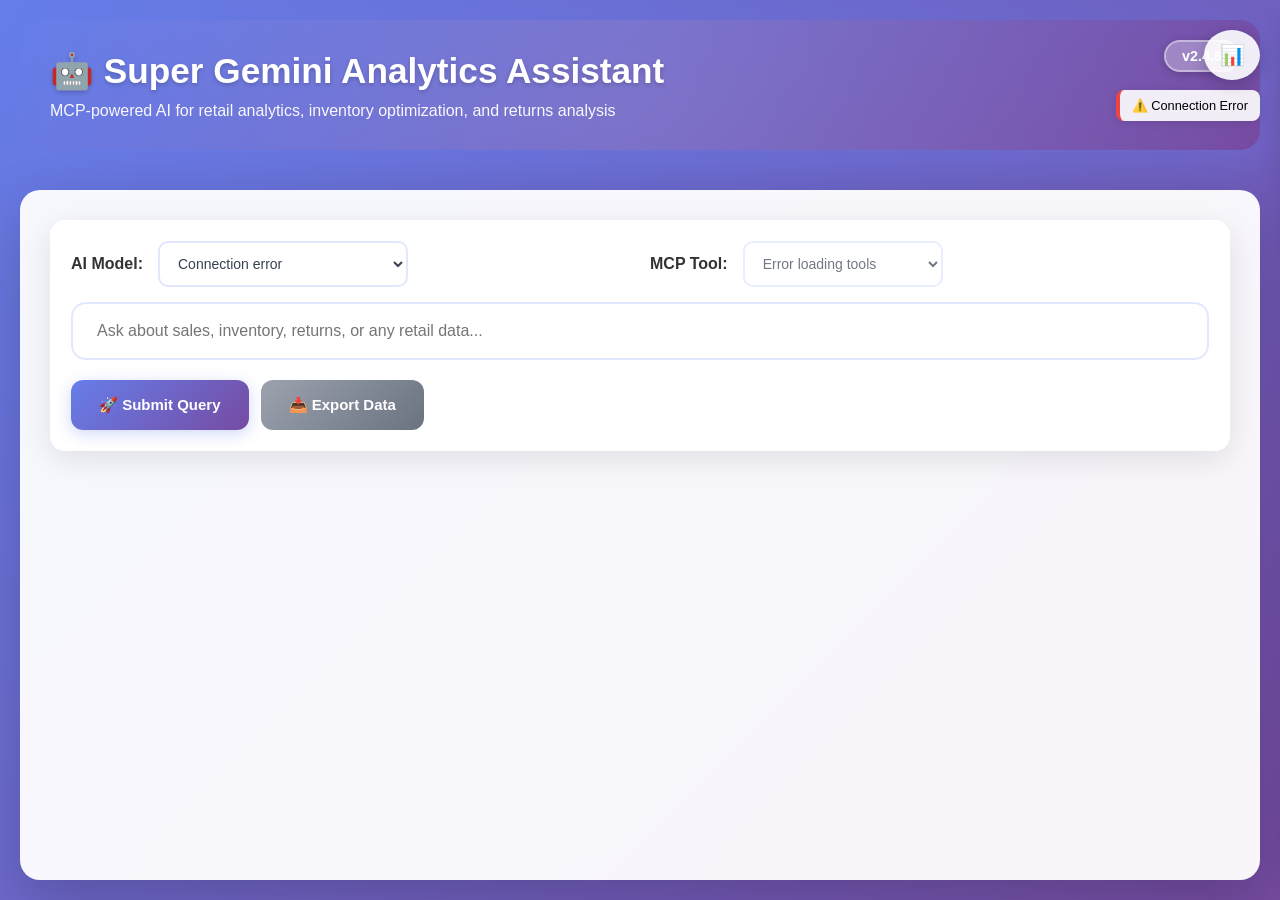
==== commit 4b6c0e85: "tool updates" ====
--- a/templates/index.html
+++ b/templates/index.html
@@ -804,7 +804,7 @@
             <div class="header">
                 <h1>🤖 Super Gemini Analytics Assistant</h1>
                 <p>MCP-powered AI for retail analytics, inventory optimization, and returns analysis</p>
-                <span class="version-badge" title="Version 2.4.6 - Filtered Total Items, reordered columns, renamed margin to profit">v2.4.6</span>
+                <span class="version-badge" title="Version 2.4.8 - Fixed summary generation endpoint">v2.4.8</span>
             </div>
             
             <div id="chatView" class="container" style="flex: 1; display: flex; flex-direction: column;">
@@ -814,6 +814,12 @@
                             <label for="modelSelect">AI Model:</label>
                             <select id="modelSelect">
                                 <option value="">Loading models...</option>
+                            </select>
+                        </div>
+                        <div class="model-selector">
+                            <label for="mcpToolSelect">MCP Tool:</label>
+                            <select id="mcpToolSelect" style="min-width: 200px;">
+                                <option value="" style="color: #999;">Choose MCP tool - optional</option>
                             </select>
                         </div>
                     </div>
@@ -872,6 +878,20 @@
             </div>
         </div>
     </div>
+    
+    <!-- Summary Modal -->
+    <div class="export-dialog" id="summaryModal">
+        <div class="export-content" style="max-width: 800px; max-height: 80vh; overflow-y: auto;">
+            <h3>🤖 AI Analysis Summary</h3>
+            <div id="summaryModalContent" style="margin: 20px 0; line-height: 1.6;">
+                <!-- Summary content will be loaded here -->
+            </div>
+            <div style="display: flex; gap: 10px; justify-content: flex-end; margin-top: 20px;">
+                <button onclick="copySummaryToClipboard()" class="secondary-button">📋 Copy to Clipboard</button>
+                <button onclick="closeSummaryModal()">Close</button>
+            </div>
+        </div>
+    </div>
 
     <script>
         let currentMessageId = null;
@@ -907,6 +927,7 @@
         // Initialize the application
         document.addEventListener('DOMContentLoaded', function() {
             loadModels();
+            loadMCPTools();
             loadHistory();
             updateCostDisplay();
             checkHealth();
@@ -1020,18 +1041,6 @@
                 content += '</div>';
             }
             
-            if (data.auto_summary) {
-                content += '<div class="summary-box" style="margin: 20px 0;">';
-                content += '<h4>🤖 AI Insights (Auto-Generated)</h4>';
-                content += data.auto_summary.replace(/\*\*(.*?)\*\*/g, '<strong>$1</strong>').replace(/\n/g, '<br/>');
-                content += '</div>';
-            } else if (data.summary_error) {
-                content += '<div style="background: rgba(239, 68, 68, 0.1); border-left: 4px solid #ef4444; padding: 15px; border-radius: 8px; margin: 10px 0; font-size: 0.9em;">';
-                content += '<strong>⚠️ Auto-Summary Failed:</strong><br/>';
-                content += `${data.summary_error}<br/>`;
-                content += '<small>You can still generate a summary manually using the button below.</small>';
-                content += '</div>';
-            }
             
             let resultsToDisplay = '';
             
@@ -1055,18 +1064,14 @@
             if (data.has_data) {
                 content += '<div style="display: flex; gap: 12px; margin: 20px 0; flex-wrap: wrap;">';
                 content += `<button class="secondary-button" onclick="generateChart(${currentMessageId})">📊 Generate Chart</button>`;
-                
-                if (!data.auto_summary) {
-                    content += `<button class="tertiary-button" onclick="generateSummary(${currentMessageId})">💡 Generate Summary</button>`;
-                } else {
-                    content += `<button class="tertiary-button" onclick="regenerateSummary(${currentMessageId})" style="opacity: 0.7;">🔄 Regenerate Summary</button>`;
-                }
-                
+                content += `<button id="summaryBtn-${currentMessageId}" class="tertiary-button" onclick="showSummaryModal(${currentMessageId})" style="background: #9ca3af; cursor: not-allowed;" disabled>💡 View Summary</button>`;
                 content += '</div>';
+                
+                // Automatically generate summary after displaying results
+                setTimeout(() => autoGenerateSummary(currentMessageId), 500);
             }
             
             content += `<div id="chart-${currentMessageId}" class="chart-container"></div>`;
-            content += `<div id="summary-${currentMessageId}"></div>`;
             
             content += '<details style="margin-top: 15px;"><summary style="cursor: pointer; color: #667eea; font-weight: 500;">🔧 Tool Information</summary>';
             if (data.sql) {
@@ -1120,7 +1125,8 @@
             const columnsToExclude = [
                 'avg_margin_pct_all_items', 'avg_margin_%_all_items', 'avg_margin_pct_all',
                 'avg_unit_price', 'grand_total_revenue', 'grand_total_units',
-                'grand_total_margin', 'grand_total_items', 'total_items'
+                'grand_total_margin', 'grand_total_items', 'total_items', 
+                'total_items_in_results'
             ];
             
             // Define the desired column order
@@ -1506,6 +1512,39 @@
             }
         }
         
+        async function loadMCPTools() {
+            try {
+                const response = await fetch('/api/mcp/tools');
+                const data = await response.json();
+                
+                const select = document.getElementById('mcpToolSelect');
+                
+                if (data.success && data.tools.length > 0) {
+                    // Keep the default option
+                    select.innerHTML = '<option value="" style="color: #999;">Choose MCP tool - optional</option>';
+                    
+                    // Add all available tools
+                    data.tools.forEach(tool => {
+                        const option = document.createElement('option');
+                        option.value = tool.id;
+                        option.textContent = tool.name;
+                        option.title = tool.description;
+                        select.appendChild(option);
+                    });
+                    
+                    console.log('MCP tools loaded successfully:', data.tools.length);
+                } else {
+                    select.innerHTML = '<option value="">No MCP tools available</option>';
+                    select.disabled = true;
+                }
+            } catch (error) {
+                console.error('Error loading MCP tools:', error);
+                const select = document.getElementById('mcpToolSelect');
+                select.innerHTML = '<option value="">Error loading tools</option>';
+                select.disabled = true;
+            }
+        }
+        
         function populateModelSelect(models) {
             const select = document.getElementById('modelSelect');
             select.innerHTML = '';
@@ -1796,8 +1835,9 @@
             if (!query) return;
             
             const selectedModel = document.getElementById('modelSelect').value;
-            
-            console.log('Submitting query with model:', selectedModel);
+            const selectedTool = document.getElementById('mcpToolSelect').value;
+            
+            console.log('Submitting query with model:', selectedModel, 'and tool:', selectedTool);
             
             if (!selectedModel) {
                 addMessage('error', 'Please select an AI model from the dropdown.');
@@ -1817,6 +1857,11 @@
                     query: query,
                     model: selectedModel
                 };
+                
+                // Add MCP tool to request if selected
+                if (selectedTool) {
+                    requestBody.mcp_tool = selectedTool;
+                }
                 
                 console.log('Sending request:', requestBody);
                 
@@ -1982,6 +2027,77 @@
             }
         }
 
+        // Store summaries in memory
+        const summaryStorage = {};
+        
+        async function autoGenerateSummary(messageId) {
+            const selectedModel = document.getElementById('modelSelect').value;
+            const summaryBtn = document.getElementById(`summaryBtn-${messageId}`);
+            
+            try {
+                const response = await fetch('/generate_summary', {
+                    method: 'POST',
+                    headers: {'Content-Type': 'application/json'},
+                    body: JSON.stringify({
+                        model: selectedModel,
+                        use_parallel: false
+                    })
+                });
+                
+                const data = await response.json();
+                
+                if (data.success) {
+                    // Store the summary
+                    summaryStorage[messageId] = data.summary;
+                    
+                    // Update button to yellow and enable it
+                    summaryBtn.style.background = 'linear-gradient(135deg, #fbbf24 0%, #f59e0b 100%)';
+                    summaryBtn.style.cursor = 'pointer';
+                    summaryBtn.disabled = false;
+                    summaryBtn.title = 'Click to view AI analysis';
+                } else {
+                    console.error('Failed to generate summary:', data.error);
+                    summaryBtn.textContent = '⚠️ Summary Failed';
+                    summaryBtn.title = data.error || 'Summary generation failed';
+                }
+            } catch (error) {
+                console.error('Error generating summary:', error);
+                summaryBtn.textContent = '⚠️ Summary Error';
+                summaryBtn.title = error.message;
+            }
+        }
+        
+        function showSummaryModal(messageId) {
+            const summary = summaryStorage[messageId];
+            if (!summary) return;
+            
+            const modalContent = document.getElementById('summaryModalContent');
+            modalContent.innerHTML = summary.replace(/\*\*(.*?)\*\*/g, '<strong>$1</strong>').replace(/\n/g, '<br/>');
+            
+            document.getElementById('summaryModal').style.display = 'flex';
+        }
+        
+        function closeSummaryModal() {
+            document.getElementById('summaryModal').style.display = 'none';
+        }
+        
+        function copySummaryToClipboard() {
+            const modalContent = document.getElementById('summaryModalContent');
+            const text = modalContent.innerText || modalContent.textContent;
+            
+            navigator.clipboard.writeText(text).then(() => {
+                // Show brief confirmation
+                const originalText = modalContent.innerHTML;
+                modalContent.innerHTML = '<div style="text-align: center; color: #10b981; font-size: 1.2em;">✅ Copied to clipboard!</div>';
+                setTimeout(() => {
+                    modalContent.innerHTML = originalText;
+                }, 1500);
+            }).catch(err => {
+                console.error('Failed to copy text: ', err);
+                alert('Failed to copy to clipboard');
+            });
+        }
+        
         async function regenerateSummary(messageId) {
             const summaryDiv = document.getElementById('summary-' + messageId);
             const selectedModel = document.getElementById('modelSelect').value;
@@ -2179,6 +2295,7 @@
             if (e.key === 'Escape') {
                 closeExportDialog();
                 closeModelConfigDialog();
+                closeSummaryModal();
                 closeSidebar();
             }
         });
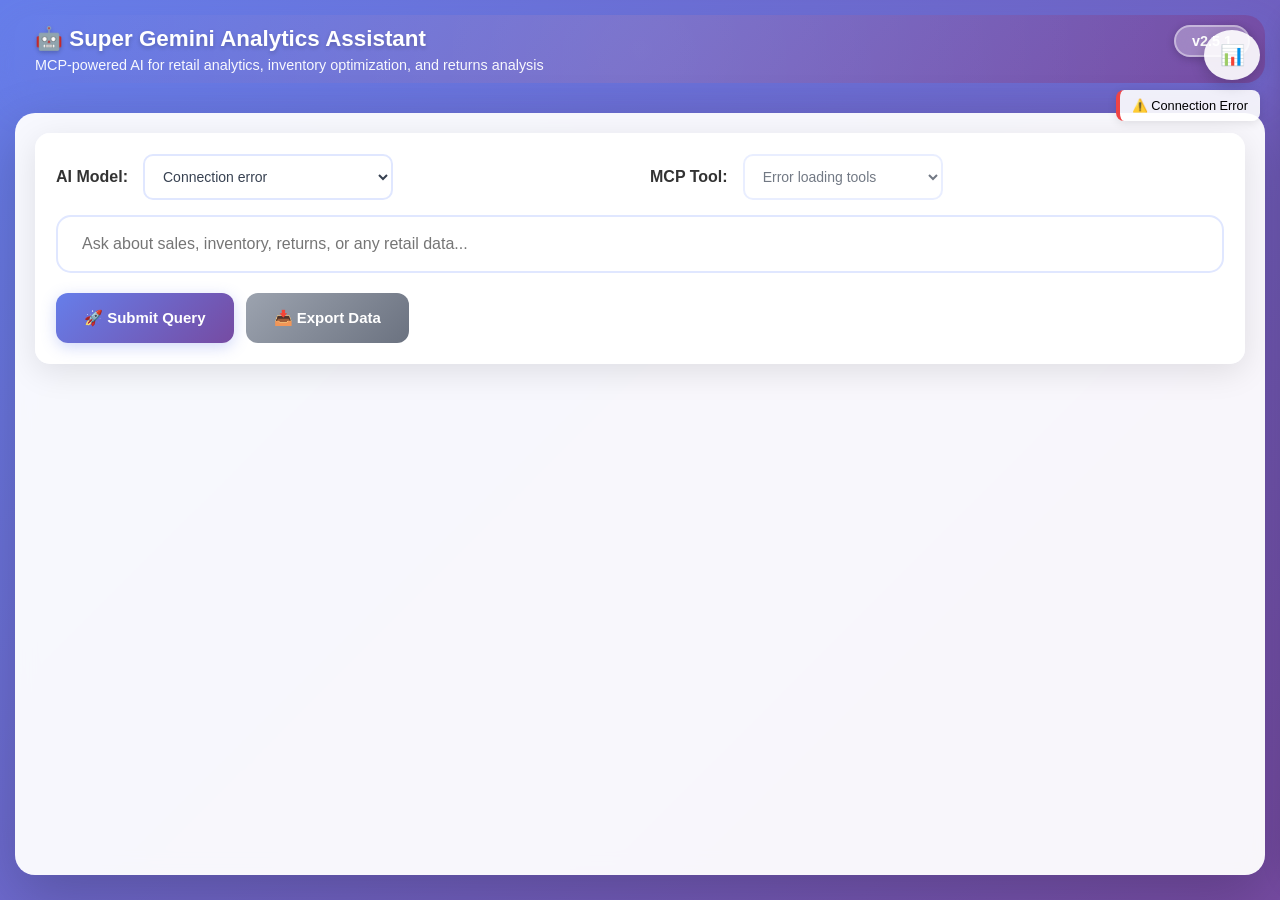
==== commit 5b148f8a: "get files commited/cleanedup" ====
--- a/templates/index.html
+++ b/templates/index.html
@@ -16,9 +16,14 @@
             font-family: 'Segoe UI', Tahoma, Geneva, Verdana, sans-serif; 
             max-width: 1600px; 
             margin: 0 auto; 
-            padding: 20px;
+            padding: 15px;
             background: linear-gradient(135deg, #667eea 0%, #764ba2 100%);
             min-height: 100vh;
+            overflow-x: hidden;
+        }
+        
+        html {
+            overflow-x: hidden;
         }
         
         .main-container {
@@ -107,16 +112,16 @@
             background: rgba(255, 255, 255, 0.95);
             backdrop-filter: blur(10px);
             border-radius: 20px;
-            padding: 30px;
+            padding: 20px;
             box-shadow: 0 20px 60px rgba(0,0,0,0.2);
         }
         
         .header {
             background: linear-gradient(135deg, #667eea 0%, #764ba2 100%);
             color: white;
-            padding: 30px;
+            padding: 10px 20px;
             border-radius: 20px;
-            margin-bottom: 20px;
+            margin-bottom: 10px;
             box-shadow: 0 15px 40px rgba(102, 126, 234, 0.3);
             position: relative;
             overflow: hidden;
@@ -140,7 +145,7 @@
         
         .header h1 {
             margin: 0;
-            font-size: 2.2em;
+            font-size: 1.4em;
             font-weight: 700;
             position: relative;
             z-index: 1;
@@ -148,17 +153,17 @@
         }
         
         .header p {
-            margin: 10px 0 0 0;
+            margin: 5px 0 0 0;
             opacity: 0.95;
-            font-size: 1em;
+            font-size: 0.9em;
             position: relative;
             z-index: 1;
         }
         
         .version-badge {
             position: absolute;
-            top: 20px;
-            right: 20px;
+            top: 10px;
+            right: 15px;
             background: rgba(255, 255, 255, 0.3);
             color: #ffffff;
             padding: 6px 16px;
@@ -493,6 +498,22 @@
             border: 1px solid rgba(255,255,255,0.2);
             transition: all 0.3s ease;
             box-shadow: 0 4px 20px rgba(0,0,0,0.08);
+            overflow: visible; /* Changed from auto to visible */
+            max-width: 100%;
+            width: 100%;
+        }
+        
+        /* Remove constraints on tables inside chat-box */
+        .chat-box .table-container {
+            width: 100%;
+            max-width: 100%;
+            overflow-x: auto !important;
+            overflow-y: visible;
+            position: relative;
+        }
+        
+        .chat-box .results-table {
+            max-width: 100%;
         }
         
         .user-query { 
@@ -533,16 +554,64 @@
             overflow-x: auto;
             border: 1px solid #e2e8f0;
             margin: 0 0 15px 0;
+            max-width: 100%;
+        }
+        
+        .table-container {
+            width: 100%;
+            max-width: 100%;
+            overflow-x: scroll; /* Changed from auto to scroll to always show scrollbar */
+            overflow-y: visible;
+            -webkit-overflow-scrolling: touch;
+            border-radius: 8px;
+            box-shadow: 0 2px 10px rgba(0,0,0,0.1);
+            margin: 0 auto 10px auto;
+            position: relative;
+            border: 2px solid #e2e8f0;
+            background: #f8fafc;
+            padding-bottom: 5px;
+        }
+        
+        /* Custom scrollbar styling - made more visible */
+        .table-container::-webkit-scrollbar {
+            height: 12px;
+            background-color: #e2e8f0;
+        }
+        
+        .table-container::-webkit-scrollbar-track {
+            background-color: #e2e8f0;
+            border-radius: 6px;
+            margin: 0 10px;
+        }
+        
+        .table-container::-webkit-scrollbar-thumb {
+            background-color: #667eea;
+            border-radius: 6px;
+            transition: background-color 0.3s ease;
+            border: 1px solid #5a67d8;
+        }
+        
+        .table-container::-webkit-scrollbar-thumb:hover {
+            background-color: #5a67d8;
+        }
+        
+        /* Firefox scrollbar styling */
+        .table-container {
+            scrollbar-width: thin;
+            scrollbar-color: #667eea #e2e8f0;
         }
         
         .sortable-table {
-            width: 100%;
-            border-collapse: collapse;
+            width: max-content !important;
+            min-width: 100%;
+            border-collapse: separate;
+            border-spacing: 0;
             font-family: 'Segoe UI', Tahoma, Geneva, Verdana, sans-serif;
             background: white;
             border-radius: 8px;
-            overflow: hidden;
+            overflow: visible;
             box-shadow: 0 2px 10px rgba(0,0,0,0.1);
+            display: table !important;
         }
         
         .sortable-table th {
@@ -583,6 +652,7 @@
             padding: 10px 8px;
             border-bottom: 1px solid #e2e8f0;
             font-size: 13px;
+            white-space: nowrap;
         }
         
         .sortable-table tr:hover {
@@ -608,6 +678,14 @@
         .sortable-table .units {
             text-align: right;
             color: #374151;
+        }
+
+        .pagination-controls span {
+            white-space: nowrap;
+        }   
+    
+        .pagination-controls button {
+            flex-shrink: 0;
         }
         
         .sql-box { 
@@ -787,6 +865,19 @@
                 </div>
             </div>
             
+            <!-- Inventory Snapshot Date Hidden per requirements -->
+            <div style="display: none;">
+                <h3>📅 Inventory Snapshot Date</h3>
+                <div style="margin-bottom: 20px;">
+                    <input type="date" id="snapshotDate" class="snapshot-date-input" 
+                           style="width: 100%; padding: 8px; border: 1px solid #e0e0e0; 
+                                  border-radius: 8px; font-size: 0.9em;">
+                    <small style="color: #666; font-size: 0.8em; display: block; margin-top: 5px;">
+                        Used for inventory status and overstock tools
+                    </small>
+                </div>
+            </div>
+            
             <h3>📖 Query History</h3>
             <div class="history-panel" id="historyPanel">
                 <div style="text-align: center; color: #666; font-size: 0.9em;">
@@ -804,7 +895,7 @@
             <div class="header">
                 <h1>🤖 Super Gemini Analytics Assistant</h1>
                 <p>MCP-powered AI for retail analytics, inventory optimization, and returns analysis</p>
-                <span class="version-badge" title="Version 2.4.8 - Fixed summary generation endpoint">v2.4.8</span>
+                <span class="version-badge" title="Version 2.5.1 - Fixed table horizontal scrolling in chat">v2.5.1</span>
             </div>
             
             <div id="chatView" class="container" style="flex: 1; display: flex; flex-direction: column;">
@@ -933,6 +1024,11 @@
             checkHealth();
             setupAutoSuggestions();
             
+            // Set default snapshot date to yesterday
+            const yesterday = new Date();
+            yesterday.setDate(yesterday.getDate() - 1);
+            document.getElementById('snapshotDate').value = yesterday.toISOString().split('T')[0];
+            
             // Check health every 30 seconds
             setInterval(checkHealth, 30000);
             
@@ -1061,7 +1157,11 @@
                 content += '<div class="results-table">' + escapeHtml(resultsToDisplay) + '</div>';
             }
             
+            // Wrap the response content in a div with assistant-response class
+            content = '<div class="assistant-response" style="padding: 15px; margin-bottom: 15px; border-radius: 8px;">' + content + '</div>';
+            
             if (data.has_data) {
+                // Add buttons outside the assistant-response div
                 content += '<div style="display: flex; gap: 12px; margin: 20px 0; flex-wrap: wrap;">';
                 content += `<button class="secondary-button" onclick="generateChart(${currentMessageId})">📊 Generate Chart</button>`;
                 content += `<button id="summaryBtn-${currentMessageId}" class="tertiary-button" onclick="showSummaryModal(${currentMessageId})" style="background: #9ca3af; cursor: not-allowed;" disabled>💡 View Summary</button>`;
@@ -1129,11 +1229,14 @@
                 'total_items_in_results'
             ];
             
-            // Define the desired column order
+            // Define the desired column order with variations
             const columnOrder = [
-                'shop_id', 'shop_name', 'vendor', 'style', 'product_name', 
-                'sku_id', 'total_revenue', 'total_cost', 'total_margin', 'margin_pct',
-                'margin_%', 'margin_percent'
+                'store_id', 'dim_store_id', 'store_number', 'store_name', 'store_city',
+                'shop_name', 'shop_id', 'specialty_shop', 'vendor', 'vendor_name1',
+                'style', 'sku_id', 'sku_number', 'sku', 'product_name', 'sku_description',
+                'product_description', 'total_revenue', 'revenue', 'total_cost', 'cost',
+                'cogs_extended', 'total_margin', 'margin', 'margin_dollars', 'total_units',
+                'units', 'quantity', 'current_oh_units', 'current_on_hand', 'oh_units'
             ];
             
             // Get all headers excluding the unwanted columns
@@ -1182,9 +1285,12 @@
             let html = '<div class="table-container">';
             
             // Add totals row if we have summary statistics
-            if (summaryStats.hasStats) {
+            if (summaryStats.hasStats || data.length > 0) {
                 html += '<div class="totals-row" style="background: #f8f9fa; padding: 15px; margin-bottom: 10px; border-radius: 8px; font-weight: 600;">';
-                html += '<div style="display: flex; justify-content: space-around; flex-wrap: wrap; gap: 20px;">';
+                html += '<div style="display: flex; justify-content: space-between; align-items: center; flex-wrap: wrap; gap: 20px;">';
+                
+                // Left side - Grand totals
+                html += '<div style="display: flex; flex-wrap: wrap; gap: 20px; flex: 1;">';
                 
                 if (summaryStats.grandTotalRevenue !== null) {
                     html += `<div>Grand Total Revenue: <span style="color: #059669;">$${summaryStats.grandTotalRevenue.toLocaleString()}</span></div>`;
@@ -1198,6 +1304,23 @@
                 if (summaryStats.grandTotalItems !== null) {
                     html += `<div>Grand Total Items: <span style="color: #dc2626;">${summaryStats.grandTotalItems.toLocaleString()}</span></div>`;
                 }
+                if (summaryStats.grandTotalOHUnits !== null) {
+                    html += `<div>Grand Total OH Units: <span style="color: #0891b2;">${summaryStats.grandTotalOHUnits.toLocaleString()}</span></div>`;
+                }
+                if (summaryStats.grandTotalOHCost !== null) {
+                    html += `<div>Grand Total OH Cost: <span style="color: #ea580c;">$${summaryStats.grandTotalOHCost.toLocaleString()}</span></div>`;
+                }
+                
+                html += '</div>';
+                
+                // Right side - Search box
+                html += '<div style="min-width: 250px;">';
+                const currentSearchValue = window.currentSearchTerm || '';
+                html += `<input type="text" id="tableSearchBox" placeholder="search style, sku, sku desc" `;
+                html += `value="${currentSearchValue.replace(/"/g, '&quot;')}" `;
+                html += 'style="width: 100%; padding: 8px 12px; border: 1px solid #ddd; border-radius: 4px; font-size: 14px; font-weight: normal;" ';
+                html += 'onkeyup="filterTableData(this.value)" />';
+                html += '</div>';
                 
                 html += '</div></div>';
             }
@@ -1236,6 +1359,7 @@
             html += '</div>';
             
             // Store filtered data for sorting and pagination
+            window.originalTableData = filteredData;  // Store original unfiltered data
             window.currentTableData = filteredData;
             window.currentTableHeaders = headers;
             window.currentTablePage = 1;
@@ -1250,72 +1374,95 @@
                 grandTotalRevenue: null,
                 grandTotalUnits: null,
                 grandTotalMargin: null,
-                grandTotalItems: null
+                grandTotalItems: null,
+                grandTotalOHUnits: null,
+                grandTotalOHCost: null
             };
             
             if (!data || data.length === 0) return stats;
             
-            // Check first row for summary columns
-            const firstRow = data[0];
-            
-            // Look for grand total revenue
-            const revenueKeys = ['grand_total_revenue', 'grand_total_sales', 'total_revenue'];
-            for (const key of revenueKeys) {
-                if (firstRow[key] !== undefined && firstRow[key] !== null) {
-                    stats.grandTotalRevenue = parseFloat(firstRow[key]);
-                    stats.hasStats = true;
-                    break;
-                }
-            }
-            
-            // Look for grand total units
-            const unitsKeys = ['grand_total_units', 'total_units', 'total_units_sold'];
-            for (const key of unitsKeys) {
-                if (firstRow[key] !== undefined && firstRow[key] !== null) {
-                    stats.grandTotalUnits = parseFloat(firstRow[key]);
-                    stats.hasStats = true;
-                    break;
-                }
-            }
-            
-            // Look for grand total margin
-            const marginKeys = ['grand_total_margin', 'total_margin', 'total_margin_dollars'];
-            for (const key of marginKeys) {
-                if (firstRow[key] !== undefined && firstRow[key] !== null) {
-                    stats.grandTotalMargin = parseFloat(firstRow[key]);
-                    stats.hasStats = true;
-                    break;
-                }
-            }
-            
-            // Look for grand total items/SKUs
-            const itemsKeys = ['grand_total_items', 'total_items', 'total_skus', 'unique_items'];
-            for (const key of itemsKeys) {
-                if (firstRow[key] !== undefined && firstRow[key] !== null) {
-                    stats.grandTotalItems = parseFloat(firstRow[key]);
-                    stats.hasStats = true;
-                    break;
-                }
-            }
+            // Sum up values from all rows
+            let totalRevenue = 0;
+            let totalUnits = 0;
+            let totalMargin = 0;
+            let totalOHUnits = 0;
+            let totalCost = 0;
+            let itemCount = data.length;
+            
+            // Define possible column names for each metric
+            const revenueKeys = ['total_revenue', 'revenue', 'sales_revenue', 'price_extended'];
+            const unitsKeys = ['total_units', 'units', 'quantity', 'units_sold', 'sales_units'];
+            const marginKeys = ['total_margin', 'margin', 'profit', 'margin_dollars'];
+            const ohUnitsKeys = ['current_oh_units', 'oh_units', 'on_hand_units', 'current_on_hand'];
+            const costKeys = ['total_cost', 'cost', 'cogs_extended', 'cost_value', 'cost_extension'];
+            
+            // Iterate through all rows to sum values
+            data.forEach(row => {
+                // Sum revenue
+                for (const key of revenueKeys) {
+                    if (row[key] !== undefined && row[key] !== null && !isNaN(row[key])) {
+                        totalRevenue += parseFloat(row[key]);
+                        stats.hasStats = true;
+                        break;
+                    }
+                }
+                
+                // Sum units
+                for (const key of unitsKeys) {
+                    if (row[key] !== undefined && row[key] !== null && !isNaN(row[key])) {
+                        totalUnits += parseFloat(row[key]);
+                        stats.hasStats = true;
+                        break;
+                    }
+                }
+                
+                // Sum margin
+                for (const key of marginKeys) {
+                    if (row[key] !== undefined && row[key] !== null && !isNaN(row[key])) {
+                        totalMargin += parseFloat(row[key]);
+                        stats.hasStats = true;
+                        break;
+                    }
+                }
+                
+                // Sum OH units
+                for (const key of ohUnitsKeys) {
+                    if (row[key] !== undefined && row[key] !== null && !isNaN(row[key])) {
+                        totalOHUnits += parseFloat(row[key]);
+                        stats.hasStats = true;
+                        break;
+                    }
+                }
+                
+                // Sum cost
+                for (const key of costKeys) {
+                    if (row[key] !== undefined && row[key] !== null && !isNaN(row[key])) {
+                        totalCost += parseFloat(row[key]);
+                        stats.hasStats = true;
+                        break;
+                    }
+                }
+            });
+            
+            // Set the calculated totals
+            if (totalRevenue > 0) stats.grandTotalRevenue = totalRevenue;
+            if (totalUnits > 0) stats.grandTotalUnits = totalUnits;
+            if (totalMargin > 0) stats.grandTotalMargin = totalMargin;
+            if (itemCount > 0) stats.grandTotalItems = itemCount;
+            if (totalOHUnits > 0) stats.grandTotalOHUnits = totalOHUnits;
+            if (totalCost > 0) stats.grandTotalOHCost = totalCost;
             
             return stats;
         }
         
         function createPaginationControls(totalRows) {
-            const totalPages = Math.ceil(totalRows / 20);
-            let html = '<div class="pagination-controls" style="margin-top: 15px; text-align: center;">';
-            
-            // Previous button
-            html += `<button onclick="changePage(-1)" id="prevPageBtn" style="margin: 0 5px;" disabled>Previous</button>`;
-            
-            // Page info
-            html += `<span style="margin: 0 15px;">Page <span id="currentPage">1</span> of ${totalPages} (${totalRows} total rows)</span>`;
-            
-            // Next button
-            html += `<button onclick="changePage(1)" id="nextPageBtn" style="margin: 0 5px;" ${totalPages <= 1 ? 'disabled' : ''}>Next</button>`;
-            
-            html += '</div>';
-            return html;
+                const totalPages = Math.ceil(totalRows / 20);
+                let html = '<div class="pagination-controls" style="margin-top: 15px; display: flex; justify-content: center; align-items: center; gap: 15px; min-width: fit-content;">';
+                html += `<button onclick="changePage(-1)" id="prevPageBtn" disabled>Previous</button>`;
+                html += `<span>Page <span id="currentPage">1</span> of ${totalPages} (${totalRows} total rows)</span>`;
+                html += `<button onclick="changePage(1)" id="nextPageBtn" ${totalPages <= 1 ? 'disabled' : ''}>Next</button>`;
+                html += '</div>';
+                return html;
         }
         
         function changePage(direction) {
@@ -1432,6 +1579,78 @@
             if (column.includes('cost') || column.includes('revenue') || column.includes('price') || column.includes('margin')) return 'currency';
             if (column.includes('units') || column.includes('count')) return 'units';
             return '';
+        }
+        
+        function filterTableData(searchTerm) {
+            if (!window.originalTableData) return;
+            
+            // Store the current search term
+            window.currentSearchTerm = searchTerm;
+            
+            // Reset to first page when filtering
+            window.currentTablePage = 1;
+            
+            if (!searchTerm || searchTerm.trim() === '') {
+                // If search is empty, show all data
+                window.currentTableData = window.originalTableData;
+                updateTableDisplay();
+                updatePaginationControls();
+                return;
+            }
+            
+            const searchLower = searchTerm.toLowerCase().trim();
+            
+            // Filter data based on search term
+            window.currentTableData = window.originalTableData.filter(row => {
+                // Check SKU fields (could be named differently)
+                const skuFields = ['sku', 'sku_id', 'sku_number', 'item_number', 'product_id'];
+                for (const field of skuFields) {
+                    if (row[field] && String(row[field]).toLowerCase().includes(searchLower)) {
+                        return true;
+                    }
+                }
+                
+                // Check description fields
+                const descFields = ['sku_description', 'product_description', 'product_name', 'description', 'item_description'];
+                for (const field of descFields) {
+                    if (row[field] && String(row[field]).toLowerCase().includes(searchLower)) {
+                        return true;
+                    }
+                }
+                
+                // Check style field
+                const styleFields = ['style', 'style_number', 'style_code'];
+                for (const field of styleFields) {
+                    if (row[field] && String(row[field]).toLowerCase().includes(searchLower)) {
+                        return true;
+                    }
+                }
+                
+                return false;
+            });
+            
+            // Update the display
+            updateTableDisplay();
+            updatePaginationControls();
+        }
+        
+        function updatePaginationControls() {
+            if (!window.currentTableData) return;
+            
+            const totalRows = window.currentTableData.length;
+            const totalPages = Math.ceil(totalRows / 20);
+            
+            // Update page info
+            const pageInfoElements = document.querySelectorAll('.pagination-controls span');
+            pageInfoElements.forEach(elem => {
+                if (elem.innerHTML.includes('Page')) {
+                    elem.innerHTML = `Page <span id="currentPage">${window.currentTablePage}</span> of ${totalPages} (${totalRows} total rows)`;
+                }
+            });
+            
+            // Update button states
+            document.getElementById('prevPageBtn').disabled = window.currentTablePage <= 1;
+            document.getElementById('nextPageBtn').disabled = window.currentTablePage >= totalPages;
         }
         
         function sortTableData(column, type) {
@@ -1863,6 +2082,13 @@
                     requestBody.mcp_tool = selectedTool;
                 }
                 
+                // Add snapshot date if available
+                const snapshotDateInput = document.getElementById('snapshotDate');
+                if (snapshotDateInput && snapshotDateInput.value) {
+                    requestBody.snapshot_date = snapshotDateInput.value;
+                    console.log('Adding snapshot_date to request:', snapshotDateInput.value);
+                }
+                
                 console.log('Sending request:', requestBody);
                 
                 const response = await fetch(endpoint, {
@@ -1900,7 +2126,10 @@
                     document.getElementById('exportButton').disabled = !data.has_data;
                     
                     updateCostInfo();
-                    loadHistory();
+                    // Refresh query history in sidebar if available
+                    if (typeof window.refreshQueryHistory === 'function') {
+                        window.refreshQueryHistory();
+                    }
                     hasSubmittedQuery = true;
                 } else {
                     let errorContent = buildErrorContent(data, selectedModel);
@@ -2248,7 +2477,16 @@
         function addMessage(type, content, messageId) {
             const chatHistory = document.getElementById('chatHistory');
             const messageDiv = document.createElement('div');
-            messageDiv.className = 'chat-box ' + (type === 'user' ? 'user-query' : type === 'error' ? 'error' : 'assistant-response');
+            // Remove user-query class for user messages, keep only chat-box
+            if (type === 'user') {
+                messageDiv.className = 'chat-box';
+            } else if (type === 'error') {
+                messageDiv.className = 'chat-box error';
+            } else {
+                // For assistant messages, we'll apply the assistant-response class later
+                messageDiv.className = 'chat-box';
+            }
+            
             if (messageId) {
                 messageDiv.id = 'message-' + messageId;
             }
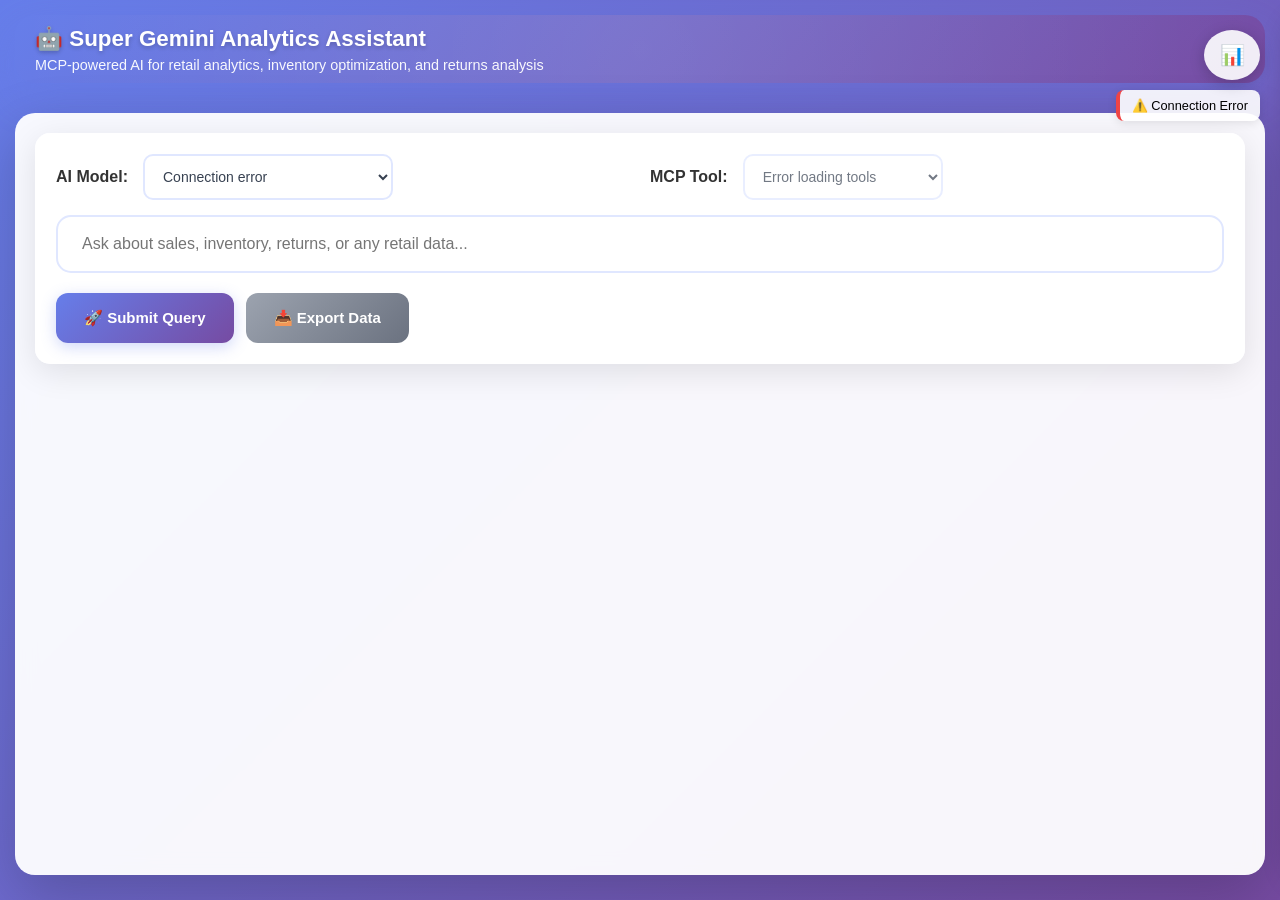
==== commit 7721980c: "fixed repo" ====
--- a/templates/index.html
+++ b/templates/index.html
@@ -848,22 +848,7 @@
                 <i>🔧</i> Configure Models
             </button>
             
-            <h3>💰 Session Cost</h3>
-            <div class="cost-display" id="costDisplay">
-                <h4>Current Session</h4>
-                <div class="cost-item">
-                    <span>Total Cost:</span>
-                    <span id="totalCost">$0.00</span>
-                </div>
-                <div class="cost-item">
-                    <span>Queries:</span>
-                    <span id="queryCount">0</span>
-                </div>
-                <div class="cost-item">
-                    <span>Avg per Query:</span>
-                    <span id="avgCost">$0.00</span>
-                </div>
-            </div>
+            <!-- Session Cost Removed -->
             
             <!-- Inventory Snapshot Date Hidden per requirements -->
             <div style="display: none;">
@@ -878,16 +863,7 @@
                 </div>
             </div>
             
-            <h3>📖 Query History</h3>
-            <div class="history-panel" id="historyPanel">
-                <div style="text-align: center; color: #666; font-size: 0.9em;">
-                    No queries yet
-                </div>
-            </div>
-            
-            <button class="nav-button" onclick="clearHistory()" style="margin-top: 10px; font-size: 0.85em;">
-                <i>🗑️</i> Clear History
-            </button>
+            <!-- Query History Removed -->
         </div>
         
         <!-- Main Content -->
@@ -895,7 +871,6 @@
             <div class="header">
                 <h1>🤖 Super Gemini Analytics Assistant</h1>
                 <p>MCP-powered AI for retail analytics, inventory optimization, and returns analysis</p>
-                <span class="version-badge" title="Version 2.5.1 - Fixed table horizontal scrolling in chat">v2.5.1</span>
             </div>
             
             <div id="chatView" class="container" style="flex: 1; display: flex; flex-direction: column;">
@@ -988,7 +963,7 @@
         let currentMessageId = null;
         let hasSubmittedQuery = false;
         let availableModels = {};
-        let currentCostInfo = { total_session_cost: 0, queries_executed: 0, average_cost_per_query: 0 };
+        // Cost info variable removed
         
         // Sidebar functionality
         function toggleSidebar() {
@@ -1020,7 +995,7 @@
             loadModels();
             loadMCPTools();
             loadHistory();
-            updateCostDisplay();
+            // Cost display update removed
             checkHealth();
             setupAutoSuggestions();
             
@@ -1035,7 +1010,7 @@
             // Update cost every 5 seconds during active usage
             setInterval(() => {
                 if (hasSubmittedQuery) {
-                    updateCostInfo();
+                    // Cost info update removed
                 }
             }, 5000);
         });
@@ -1121,9 +1096,7 @@
                 }
             }
             
-            if (data.estimated_cost !== undefined) {
-                content += `<small style="color: #666; margin-left: 10px;">Cost: ${data.estimated_cost.toFixed(4)}</small>`;
-            }
+            // Cost display removed
             
             content += '<br/>';
             
@@ -1983,25 +1956,9 @@
             }
         }
         
-        async function updateCostInfo() {
-            try {
-                const response = await fetch('/cost_summary');
-                const data = await response.json();
-                
-                if (data.success) {
-                    currentCostInfo = data.cost_summary;
-                    updateCostDisplay();
-                }
-            } catch (error) {
-                console.error('Error updating cost info:', error);
-            }
-        }
-        
-        function updateCostDisplay() {
-            document.getElementById('totalCost').textContent = `${currentCostInfo.total_session_cost.toFixed(4)}`;
-            document.getElementById('queryCount').textContent = currentCostInfo.queries_executed;
-            document.getElementById('avgCost').textContent = `${currentCostInfo.average_cost_per_query.toFixed(4)}`;
-        }
+        // Cost info update function removed
+        
+        // Cost display function removed
         
         async function checkHealth() {
             try {
@@ -2125,7 +2082,7 @@
                     
                     document.getElementById('exportButton').disabled = !data.has_data;
                     
-                    updateCostInfo();
+                    // Cost info update removed
                     // Refresh query history in sidebar if available
                     if (typeof window.refreshQueryHistory === 'function') {
                         window.refreshQueryHistory();
